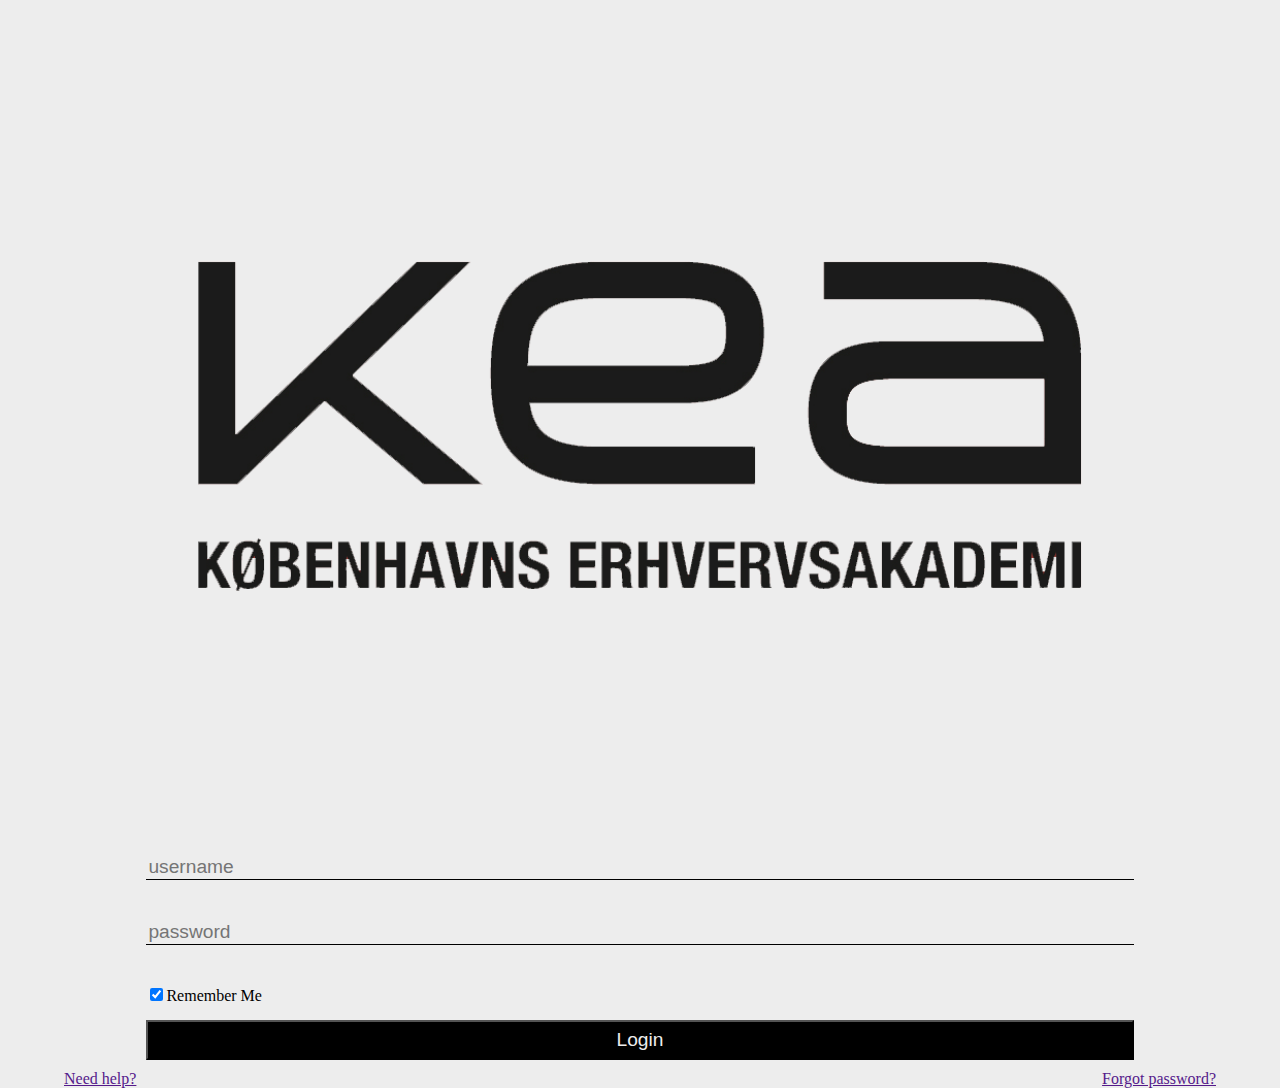
==== index.html @ af397376 "Login page css and html started" ====
<!DOCTYPE html>
<html lang="en">
<head>
    <meta charset="utf-8">
    <meta name="viewport" content="width=device-width, initial-scale=1.0">
    <title>KEA</title>
    <link rel="stylesheet" href="KEA-prototype.css">
</head>

<body>
    <img id="logo" alt="KEA logo" src="assets/KEA-logo.png">
    <form>
        <fieldset id="login">
            <input type="text" placeholder="username" name="username" required class="loginform">
            <input type="password" placeholder="password" name="password" required class="loginform">
            <label>
                <input type="checkbox" checked="checked" name="rememberme">Remember Me
            </label>
        </fieldset>
        <fieldset id="login">
            <button type="submit" class="login">Login</button>
        </fieldset>
    </form>
    <footer>
        <a id="needhelp" href="">Need help?</a>
        <a id="forgot" href="">Forgot password?</a>
    </footer>
    <script src=""></script>
</body>
</html>
---- KEA-prototype.css ----
* {
    background-color: #ededed;
}

form{
    margin: auto;
    width: 80%;
}

#login {
    margin: auto;
    border: none;
}

.loginform {
    display: block;
    box-sizing: border-box;
    border: none;
    border-bottom: 1px solid black;
    margin-bottom: 40px;
    font-size: 1.2rem;
    width: 100%;
}

button[type="submit"]{
    margin: auto;
    background-color: black;
    color: #ededed;
    font-size: 1.2rem;
    width: 100%;
    height: 40px;
}

#logo {
    margin: 20% 15% 20% 15%;
    width: 70%;
}

footer{
    display: block;
    width: 100%;
}

#forgot{
   position: absolute;
    right: 5%;
}

#needhelp{
    position: absolute;
    left: 5%;
}
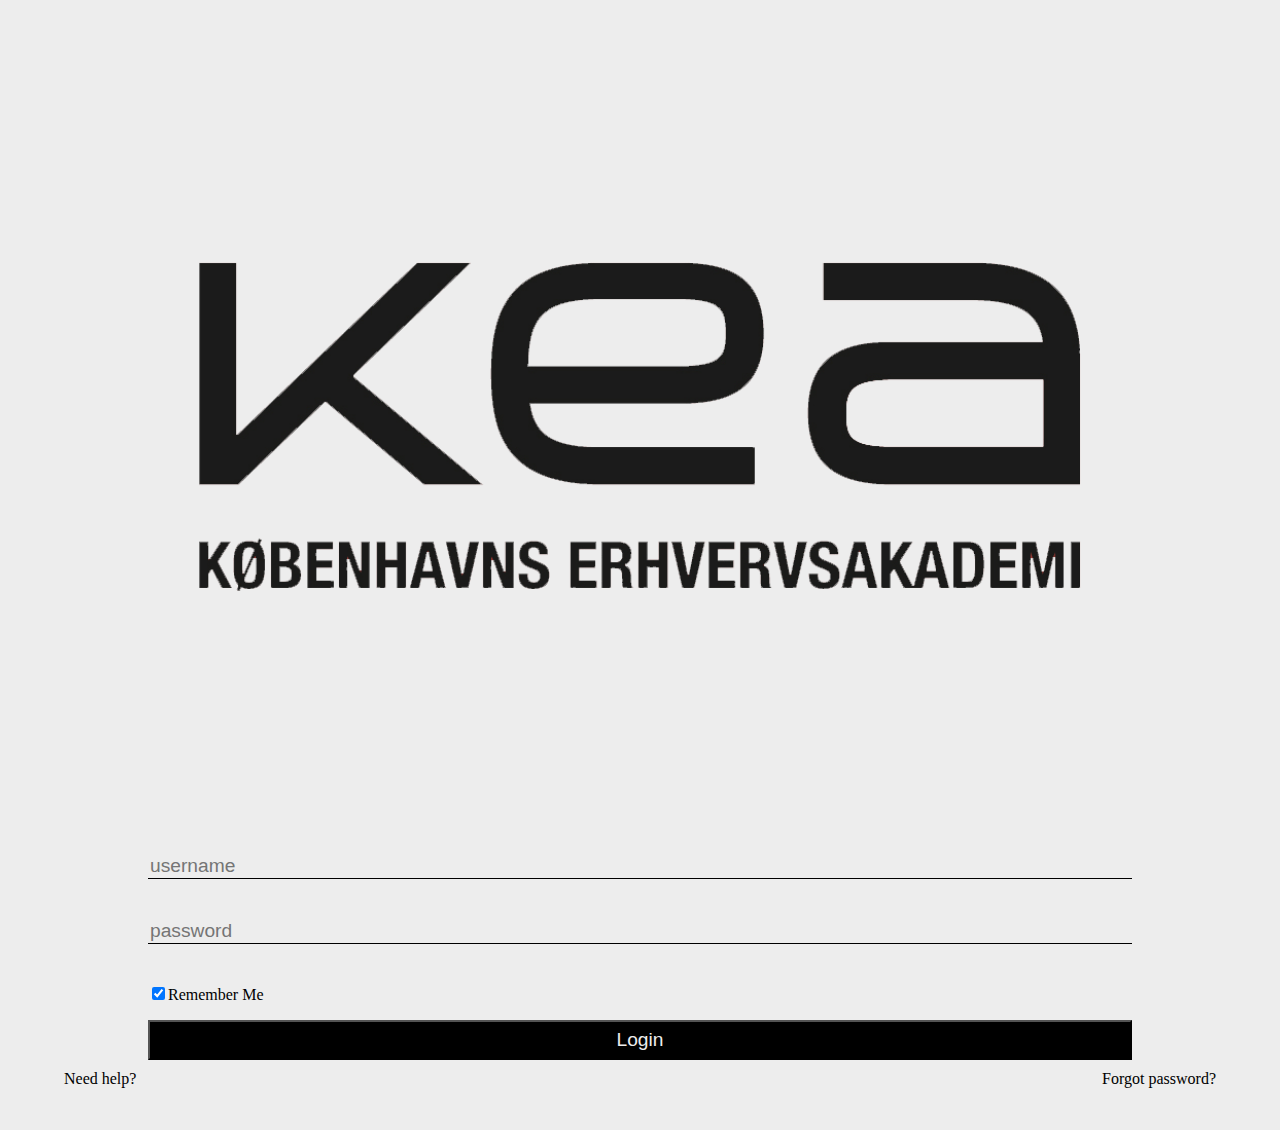
==== commit 8d2ed890: "footer moved to the bottom of the window" ====
--- a/index.html
+++ b/index.html
@@ -1,5 +1,6 @@
 <!DOCTYPE html>
 <html lang="en">
+
 <head>
     <meta charset="utf-8">
     <meta name="viewport" content="width=device-width, initial-scale=1.0">
@@ -8,23 +9,30 @@
 </head>
 
 <body>
-    <img id="logo" alt="KEA logo" src="assets/KEA-logo.png">
-    <form>
-        <fieldset id="login">
-            <input type="text" placeholder="username" name="username" required class="loginform">
-            <input type="password" placeholder="password" name="password" required class="loginform">
-            <label>
-                <input type="checkbox" checked="checked" name="rememberme">Remember Me
-            </label>
-        </fieldset>
-        <fieldset id="login">
-            <button type="submit" class="login">Login</button>
-        </fieldset>
-    </form>
-    <footer>
-        <a id="needhelp" href="">Need help?</a>
-        <a id="forgot" href="">Forgot password?</a>
-    </footer>
+    <div id="logincontainer">
+        <div id="loginbody">
+            <img id="logo" alt="KEA logo" src="assets/KEA-logo.png">
+            <form>
+                <fieldset id="login">
+                    <input type="text" placeholder="username" name="username" required class="loginform">
+                    <input type="password" placeholder="password" name="password" required class="loginform">
+                    <label>
+                        <input type="checkbox" checked="checked" name="rememberme">Remember Me
+                    </label>
+                </fieldset>
+                <fieldset id="login">
+                    <button type="submit" class="login">Login</button>
+                </fieldset>
+            </form>
+        </div>
+        <div id="loginfooter">
+            <footer>
+                <a id="needhelp" href="">Need help?</a>
+                <a id="forgot" href="">Forgot password?</a>
+            </footer>
+        </div>
+    </div>
     <script src=""></script>
 </body>
+
 </html>
--- a/KEA-prototype.css
+++ b/KEA-prototype.css
@@ -1,5 +1,28 @@
 * {
     background-color: #ededed;
+}
+
+body{
+    margin: 0;
+    padding: 0;
+    height: 100%;
+}
+
+#logincontainer{
+    min-height: 100vh;
+    position: relative;
+}
+
+#loginbody{
+    padding: 10px;
+    padding-bottom: 60px;
+}
+
+#loginfooter{
+    position: absolute;
+    bottom: 0;
+    width: 100%;
+    height: 60px;
 }
 
 form{
@@ -50,3 +73,8 @@
     position: absolute;
     left: 5%;
 }
+
+a{
+    text-decoration: none;
+    color: black;
+}
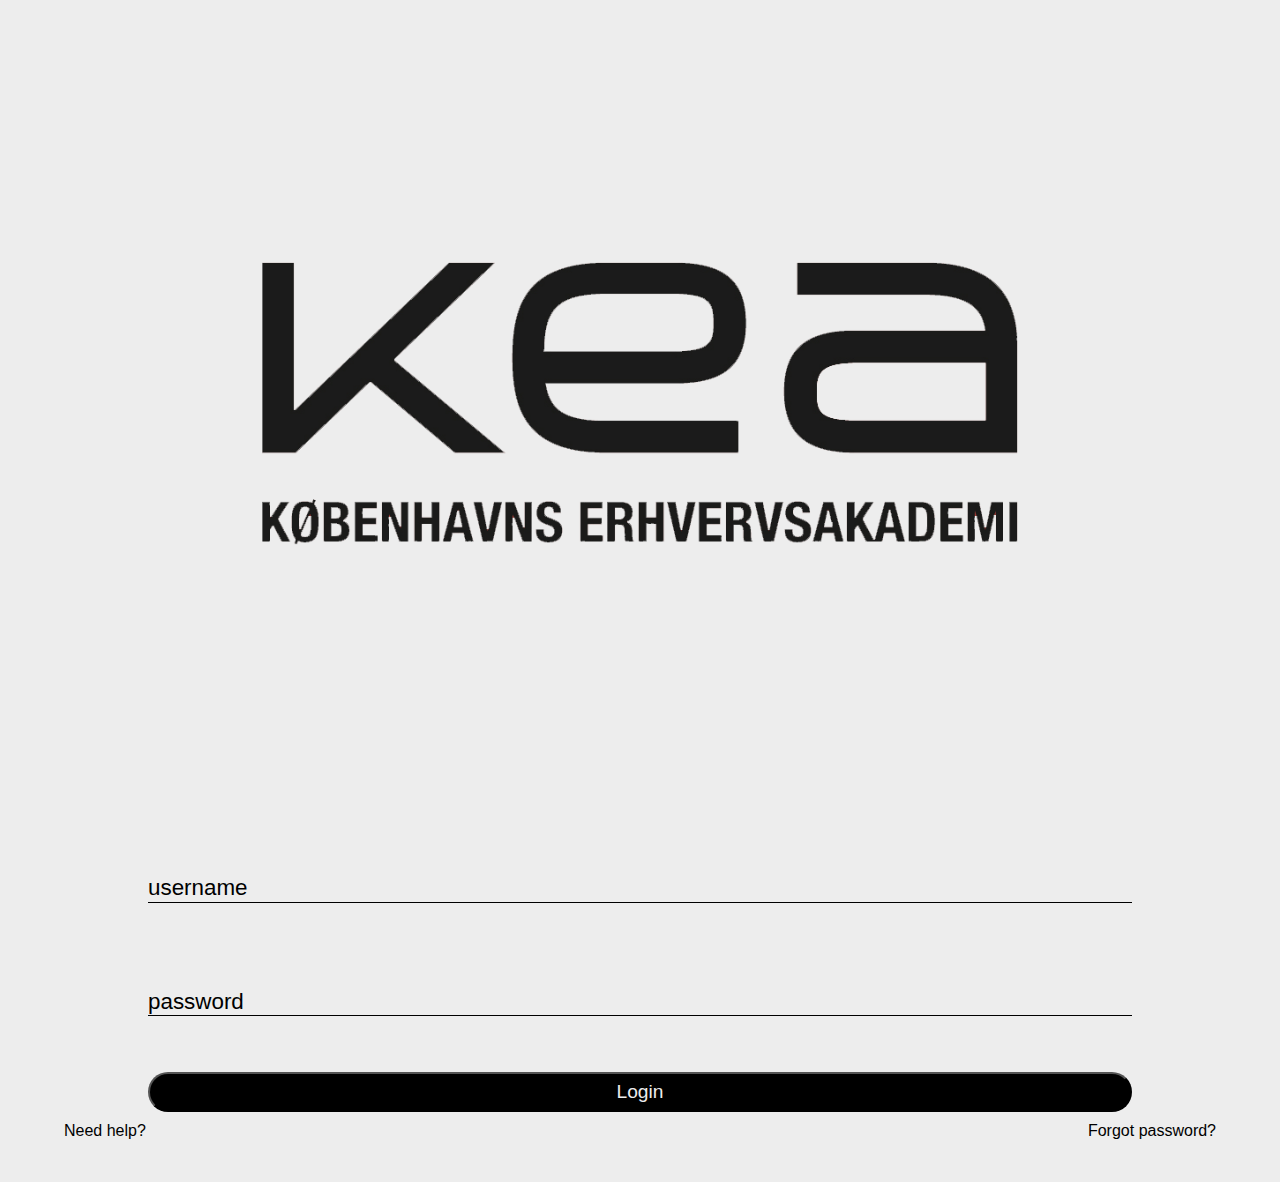
==== commit d9577faf: "Added animation so placeholder pass/username placeholder text moves to become a label when clicked" ====
--- a/index.html
+++ b/index.html
@@ -14,11 +14,10 @@
             <img id="logo" alt="KEA logo" src="assets/KEA-logo.png">
             <form>
                 <fieldset id="login">
-                    <input type="text" placeholder="username" name="username" required class="loginform">
-                    <input type="password" placeholder="password" name="password" required class="loginform">
-                    <label>
-                        <input type="checkbox" checked="checked" name="rememberme">Remember Me
-                    </label>
+                    <p id="usernametxt" class="inputtxt">username</p>
+                    <input id="username" type="text" name="username" required class="loginform">
+                    <p id="passwordtxt" class="inputtxt">password</p>
+                    <input id="password"type="password" name="password" required class="loginform">
                 </fieldset>
                 <fieldset id="login">
                     <button type="submit" class="login">Login</button>
@@ -32,7 +31,7 @@
             </footer>
         </div>
     </div>
-    <script src=""></script>
+    <script src="/KEA-prototype.js"></script>
 </body>
 
 </html>
--- a/KEA-prototype.css
+++ b/KEA-prototype.css
@@ -1,31 +1,32 @@
 * {
     background-color: #ededed;
+    font-family: Helvetica, Arial, sans-serif;
 }
 
-body{
+body {
     margin: 0;
     padding: 0;
     height: 100%;
 }
 
-#logincontainer{
+#logincontainer {
     min-height: 100vh;
     position: relative;
 }
 
-#loginbody{
+#loginbody {
     padding: 10px;
     padding-bottom: 60px;
 }
 
-#loginfooter{
+#loginfooter {
     position: absolute;
     bottom: 0;
     width: 100%;
     height: 60px;
 }
 
-form{
+form {
     margin: auto;
     width: 80%;
 }
@@ -45,36 +46,55 @@
     width: 100%;
 }
 
-button[type="submit"]{
+button[type="submit"] {
     margin: auto;
     background-color: black;
     color: #ededed;
     font-size: 1.2rem;
     width: 100%;
     height: 40px;
+    border-radius: 20px;
 }
 
 #logo {
-    margin: 20% 15% 20% 15%;
-    width: 70%;
+    margin: 20% 20% 20% 20%;
+    width: 60%;
 }
 
-footer{
+footer {
     display: block;
     width: 100%;
 }
 
-#forgot{
-   position: absolute;
+#forgot {
+    position: absolute;
     right: 5%;
 }
 
-#needhelp{
+#needhelp {
     position: absolute;
     left: 5%;
 }
 
-a{
+a {
     text-decoration: none;
     color: black;
 }
+
+.inputtxt{
+    transform: translateY(46px);
+    z-index: -1;
+    pointer-events: none;
+    font-size: 1.4em;
+}
+
+.moveinput{
+    animation: inputtxt 1s forwards;
+}
+
+@keyframes inputtxt {
+    100%{
+        transform: translateY(10px);
+        font-size: 1em;
+    }
+}
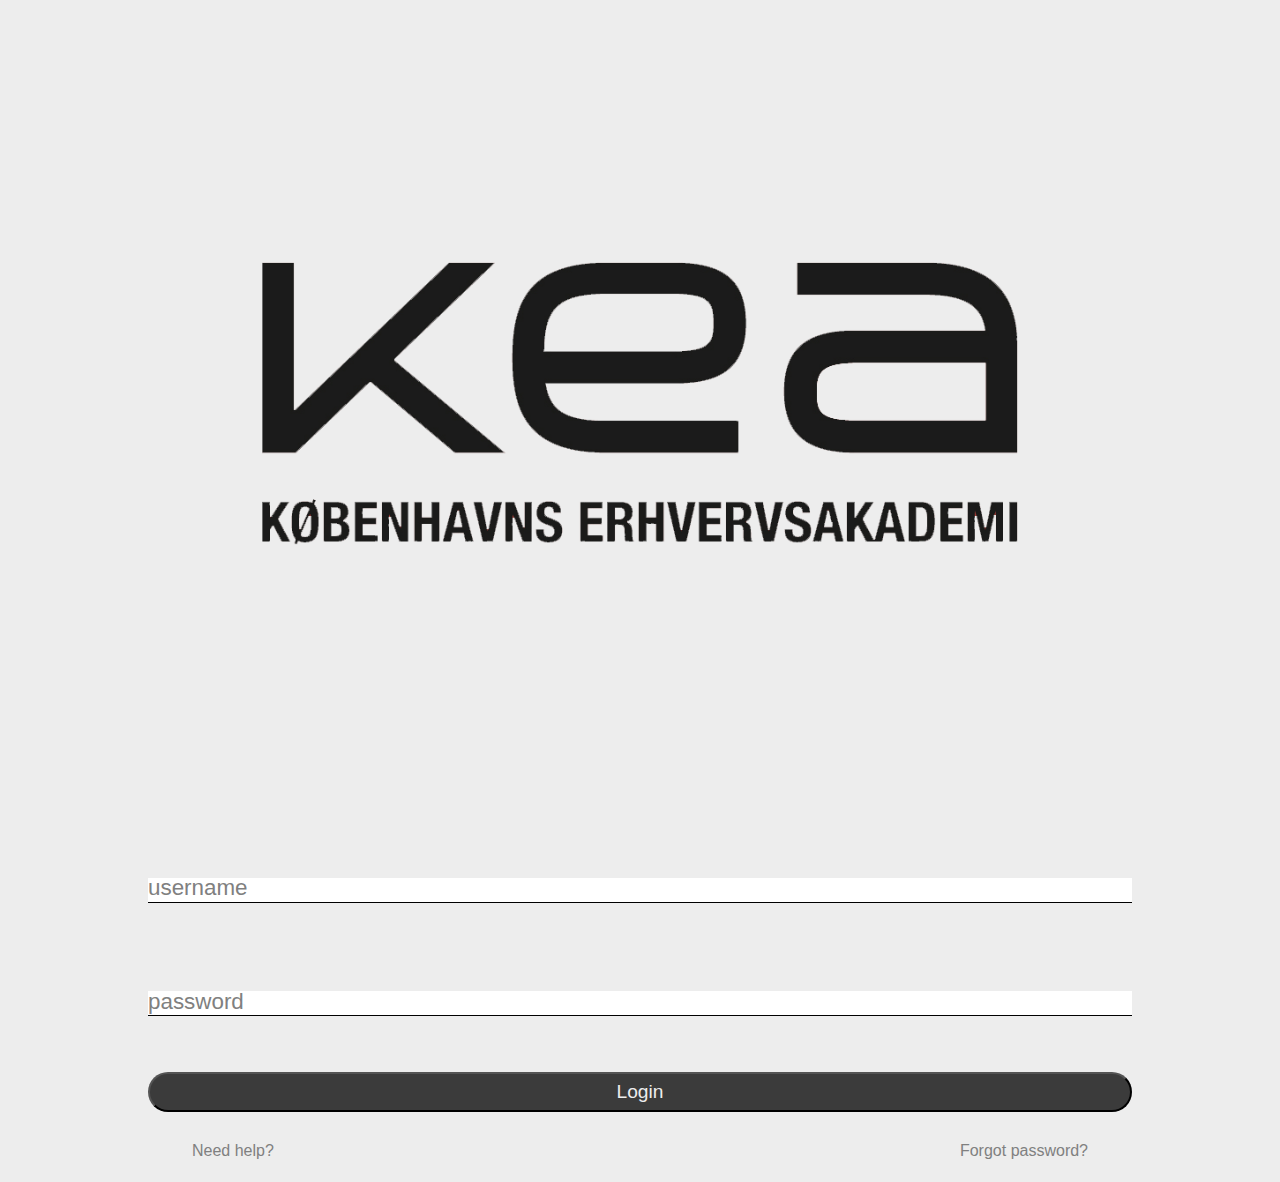
==== commit 25a434c0: "JS file divided in index and main page.. Folders on mainpage sorted nicely" ====
--- a/index.html
+++ b/index.html
@@ -31,7 +31,7 @@
             </footer>
         </div>
     </div>
-    <script src="/KEA-prototype.js"></script>
+    <script src="/index.js"></script>
 </body>
 
 </html>
--- a/KEA-prototype.css
+++ b/KEA-prototype.css
@@ -1,9 +1,9 @@
 * {
+    font-family: Helvetica, Arial, sans-serif;
+}
+
+body {
     background-color: #ededed;
-    font-family: Helvetica, Arial, sans-serif;
-}
-
-body {
     margin: 0;
     padding: 0;
     height: 100%;
@@ -23,7 +23,7 @@
     position: absolute;
     bottom: 0;
     width: 100%;
-    height: 60px;
+    height: 40px;
 }
 
 form {
@@ -48,7 +48,7 @@
 
 button[type="submit"] {
     margin: auto;
-    background-color: black;
+    background-color: #3B3B3B;
     color: #ededed;
     font-size: 1.2rem;
     width: 100%;
@@ -68,12 +68,14 @@
 
 #forgot {
     position: absolute;
-    right: 5%;
+    right: 15%;
+    color: #808080;
 }
 
 #needhelp {
     position: absolute;
-    left: 5%;
+    left: 15%;
+    color: #808080;
 }
 
 a {
@@ -81,20 +83,1079 @@
     color: black;
 }
 
-.inputtxt{
+.inputtxt {
     transform: translateY(46px);
     z-index: -1;
     pointer-events: none;
     font-size: 1.4em;
-}
-
-.moveinput{
+    color: #808080;
+}
+
+.moveinput {
     animation: inputtxt 1s forwards;
+    animation-timing-function: cubic-bezier(.28, -0.45, .05, 1);
 }
 
 @keyframes inputtxt {
-    100%{
+    100% {
         transform: translateY(10px);
         font-size: 1em;
-    }
-}
+        padding-bottom: .2em;
+    }
+}
+
+#menu {
+    padding-top: 80px;
+    width: 80%;
+    margin: auto;
+}
+
+.menubar {
+    margin: auto;
+    background-color: #3B3B3B;
+    color: #ededed;
+    font-size: 1.2rem;
+    width: 100%;
+    height: 60px;
+    border-radius: 25px;
+    margin-bottom: 30px;
+}
+
+.hidestart {
+    display: none;
+}
+
+.hide {
+    animation: hide 1s forwards;
+}
+
+@keyframes {
+    100% {
+        display: none;
+    }
+}
+
+header {
+    height: 100%;
+    width: 100%;
+    position: absolute;
+    top: 0;
+}
+
+#headerwrap {
+    position: sticky;
+    z-index: 100;
+    top: 0;
+    height: 60px;
+    width: 100%;
+    background-color: #3B3B3B
+}
+
+#bell {
+    height: 25px;
+}
+
+#notification {
+    position: absolute;
+    top: 17.5px;
+    left: 20px;
+}
+
+.bgblur {
+    position: absolute;
+    z-index: -1;
+    top: 60px;
+    background-color: black;
+    opacity: .4;
+    height: 100vh;
+    width: 100%;
+}
+
+#menubtn {
+    position: absolute;
+    right: 20px;
+    top: 17.5px;
+}
+
+.menulines {
+    width: 30px;
+    height: 4px;
+    background-color: #C3AFE1;
+    margin-bottom: 6px;
+    border-radius: 3px;
+}
+
+#menuhl {
+    position: absolute;
+    top: 17.5px;
+    width: 100%;
+    text-align: center;
+}
+
+#menup {
+    font-size: 1.5em;
+    color: #C3AFE1;
+    margin: 0;
+}
+
+/*Open menu*/
+
+.top {
+    animation: top 1s forwards;
+}
+
+@keyframes top {
+    100% {
+        transform: translateY(10px) rotate(45deg);
+    }
+}
+
+.bottom {
+    animation: bottom 1s forwards;
+}
+
+@keyframes bottom {
+    100% {
+        transform: translateY(-10px) rotate(-45deg);
+    }
+}
+
+.middle {
+    animation: middle 1s forwards;
+}
+
+@keyframes middle {
+    100% {
+        opacity: 0;
+    }
+}
+
+/*Reset menu*/
+
+.topback {
+    animation: topback 1s forwards;
+}
+
+@keyframes topback {
+    0% {
+        transform: translateY(10px) rotate(45deg);
+    }
+
+    100% {
+        transform: translateY(0px) rotate(0deg);
+    }
+}
+
+.bottomback {
+    animation: bottomback 1s forwards;
+}
+
+@keyframes bottomback {
+    0% {
+        transform: translateY(-10px) rotate(-45deg);
+    }
+
+    100% {
+        transform: translateY(0px) rotate(0deg);
+    }
+}
+
+.middleback {
+    animation: middleback 1s forwards;
+}
+
+@keyframes middleback {
+    0% {
+        opacity: 0;
+    }
+
+    100% {
+        opacity: 1;
+    }
+}
+
+/*Open up menu*/
+
+.movebtn1 {
+    animation: movebtn1 1s forwards;
+}
+
+.movebtn2 {
+    animation: movebtn2 1s forwards;
+}
+
+.movebtn3 {
+    animation: movebtn3 1s forwards;
+}
+
+.movebtn4 {
+    animation: movebtn4 1s forwards;
+}
+
+.movebtn5 {
+    animation: movebtn5 1s forwards;
+}
+
+.movebtn6 {
+    animation: movebtn6 1s forwards;
+}
+
+.movebtn7 {
+    animation: movebtn7 1s forwards;
+}
+
+@keyframes movebtn1 {
+    0% {
+        opacity: 0;
+    }
+
+    100% {
+        opacity: 1;
+    }
+}
+
+@keyframes movebtn2 {
+    0% {
+        transform: translateY(-90px);
+        opacity: 0;
+    }
+
+    100% {
+        transform: translateY(0px);
+        opacity: 1;
+    }
+}
+
+@keyframes movebtn3 {
+    0% {
+        transform: translateY(-180px);
+        opacity: 0;
+    }
+
+    100% {
+        transform: translateY(0px);
+        opacity: 1;
+    }
+}
+
+@keyframes movebtn4 {
+    0% {
+        transform: translateY(-270px);
+        opacity: 0;
+    }
+
+    100% {
+        transform: translateY(0px);
+        opacity: 1;
+    }
+}
+
+@keyframes movebtn5 {
+    0% {
+        transform: translateY(-360px);
+        opacity: 0;
+    }
+
+    100% {
+        transform: translateY(0px);
+        opacity: 1;
+    }
+}
+
+@keyframes movebtn6 {
+    0% {
+        transform: translateY(-450px);
+        opacity: 0;
+    }
+
+    100% {
+        transform: translateY(0px);
+        opacity: 1;
+    }
+}
+
+@keyframes movebtn7 {
+    0% {
+        transform: translateY(-540px);
+        opacity: 0;
+    }
+
+    100% {
+        transform: translateY(0px);
+        opacity: 1;
+    }
+}
+
+
+/*Close menu*/
+
+.closebtn1 {
+    animation: closebtn1 1s forwards;
+}
+
+.closebtn2 {
+    animation: closebtn2 1s forwards;
+}
+
+.closebtn3 {
+    animation: closebtn3 1s forwards;
+}
+
+.closebtn4 {
+    animation: closebtn4 1s forwards;
+}
+
+.closebtn5 {
+    animation: closebtn5 1s forwards;
+}
+
+.closebtn6 {
+    animation: closebtn6 1s forwards;
+}
+
+.closebtn7 {
+    animation: closebtn7 1s forwards;
+}
+
+@keyframes closebtn1 {
+    0% {
+        opacity: 1;
+    }
+
+    100% {
+        opacity: 0;
+    }
+}
+
+@keyframes closebtn2 {
+    0% {
+        transform: translateY(0px);
+        opacity: 1;
+    }
+
+    100% {
+        transform: translateY(-90px);
+        opacity: 0;
+    }
+}
+
+@keyframes closebtn3 {
+    0% {
+        transform: translateY(0px);
+        opacity: 1;
+    }
+
+    100% {
+        transform: translateY(-180px);
+        opacity: 0;
+    }
+}
+
+@keyframes closebtn4 {
+    0% {
+        transform: translateY(0px);
+        opacity: 1;
+    }
+
+    100% {
+        transform: translateY(-270px);
+        opacity: 0;
+    }
+}
+
+@keyframes closebtn5 {
+    0% {
+        transform: translateY(0px);
+        opacity: 1;
+    }
+
+    100% {
+        transform: translateY(-360px);
+        opacity: 0;
+    }
+}
+
+@keyframes closebtn6 {
+    0% {
+        transform: translateY(0px);
+        opacity: 1;
+    }
+
+    100% {
+        transform: translateY(-450px);
+        opacity: 0;
+    }
+}
+
+@keyframes closebtn7 {
+    0% {
+        transform: translateY(0px);
+        opacity: 1;
+    }
+
+    100% {
+        transform: translateY(-540px);
+        opacity: 0;
+    }
+}
+
+#docwrapper {
+    width: 100%;
+    height: 50%;
+    padding-top: 100px;
+    display: flex;
+    justify-content: space-around;
+    padding-bottom: 70px;
+
+}
+
+.docdive {
+    width: 20vw;
+    height: 25vw;
+    margin: 50px;
+
+}
+
+.docicons {
+    width: 100%;
+
+}
+
+#folderheader {
+    width: 100%;
+    height: 60px;
+    background-color: #3B3B3B;
+    color: #ededed;
+    font-size: 1.5rem;
+    text-align: center;
+    margin: 0;
+}
+
+.folderhd {
+    padding: 1rem;
+    font-weight: bolder;
+    border: 0px;
+    margin: 0;
+}
+
+.folderh {
+    padding-top: 1rem;
+    border: 0px;
+    margin: auto;
+    width: 100%;
+}
+
+.folderp {
+    padding: 1rem;
+    border: 0px;
+    margin: auto;
+    width: 100%;
+}
+
+#tmhead {
+    margin: 0;
+    width: 100%;
+    height: 60px;
+    background-color: #9ACBD8;
+    color: #3B3B3B;
+    font-size: 1.5rem;
+    text-align: center;
+    font-weight: 600;
+}
+
+.tmfolder {
+    position: relative;
+    z-index: -2;
+    margin: 0;
+    width: 100%;
+    height: 60px;
+    background-color: #BBD4DB;
+    color: #3B3B3B;
+    font-size: 1.3rem;
+    border: .1px solid #ededed;
+}
+
+#exhead {
+    margin: 0;
+    width: 100%;
+    height: 60px;
+    background-color: #D89A9A;
+    color: #3B3B3B;
+    font-size: 1.5rem;
+    text-align: center;
+    font-weight: 600;
+}
+
+.exercisefolder {
+    position: relative;
+    z-index: -2;
+    margin: 0;
+    width: 100%;
+    height: 60px;
+    background-color: #E5B7B7;
+    color: #3B3B3B;
+    font-size: 1.3rem;
+    border: .1px solid #ededed;
+}
+
+#tm,
+#ex {
+    height: 60px;
+    overflow: hidden;
+}
+
+
+.arrow {
+    position: relative;
+    top: -35px;
+    left: 40%;
+    margin-top: 10px;
+    margin-right: 20px;
+    height: 20px;
+    z-index: 1;
+}
+
+.arrowspin {
+    animation: arrowspin .5s forwards;
+}
+
+@keyframes arrowspin {
+    0% {
+        transform: rotate(0deg)
+    }
+
+    100% {
+        transform: rotate(90deg) translatex(5px)
+    }
+}
+
+.reversespin {
+    animation: reversespin .5s forwards;
+}
+
+@keyframes reversespin {
+    0% {
+        transform: rotate(90deg) translatex(5px)
+    }
+
+    100% {
+        transform: rotate(0deg)
+    }
+}
+
+
+/*Open up tmfolders*/
+
+.opentm {
+    animation: opentm 1s forwards;
+}
+
+.opentm1 {
+    animation: opentm1 1s forwards;
+}
+
+.opentm2 {
+    animation: opentm2 1s forwards;
+}
+
+.opentm3 {
+    animation: opentm3 1s forwards;
+}
+
+.opentm4 {
+    animation: opentm4 1s forwards;
+}
+
+.opentm5 {
+    animation: opentm5 1s forwards;
+}
+
+.opentm6 {
+    animation: opentm6 1s forwards;
+}
+
+.opentm7 {
+    animation: opentm7 1s forwards;
+}
+
+@keyframes opentm {
+    0% {
+        height: 60px;
+    }
+
+    100% {
+        height: 480px;
+    }
+}
+
+@keyframes opentm1 {
+    0% {
+        opacity: 0;
+    }
+
+    100% {
+        opacity: 1;
+    }
+}
+
+@keyframes opentm2 {
+    0% {
+        transform: translateY(-60px);
+        opacity: 0;
+    }
+
+    100% {
+        transform: translateY(0px);
+        opacity: 1;
+    }
+}
+
+@keyframes opentm3 {
+    0% {
+        transform: translateY(-120px);
+        opacity: 0;
+    }
+
+    100% {
+        transform: translateY(0px);
+        opacity: 1;
+    }
+}
+
+@keyframes opentm4 {
+    0% {
+        transform: translateY(-180px);
+        opacity: 0;
+    }
+
+    100% {
+        transform: translateY(0px);
+        opacity: 1;
+    }
+}
+
+@keyframes opentm5 {
+    0% {
+        transform: translateY(-240px);
+        opacity: 0;
+    }
+
+    100% {
+        transform: translateY(0px);
+        opacity: 1;
+    }
+}
+
+@keyframes opentm6 {
+    0% {
+        transform: translateY(-300px);
+        opacity: 0;
+    }
+
+    100% {
+        transform: translateY(0px);
+        opacity: 1;
+    }
+}
+
+@keyframes opentm7 {
+    0% {
+        transform: translateY(-360px);
+        opacity: 0;
+    }
+
+    100% {
+        transform: translateY(0px);
+        opacity: 1;
+    }
+}
+
+
+/*Close tmfolders*/
+
+.closetm {
+    animation: closetm 1s forwards;
+}
+
+.closetm1 {
+    animation: closetm1 1s forwards;
+}
+
+.closetm2 {
+    animation: closetm2 1s forwards;
+}
+
+.closetm3 {
+    animation: closetm3 1s forwards;
+}
+
+.closetm4 {
+    animation: closetm4 1s forwards;
+}
+
+.closetm5 {
+    animation: closetm5 1s forwards;
+}
+
+.closetm6 {
+    animation: closetm6 1s forwards;
+}
+
+.closetm7 {
+    animation: closetm7 1s forwards;
+}
+
+@keyframes closetm {
+    0% {
+        height: 480px;
+    }
+
+    100% {
+        height: 60px;
+    }
+}
+
+@keyframes closetm1 {
+    0% {
+        opacity: 1;
+    }
+
+    100% {
+        opacity: 0;
+    }
+}
+
+@keyframes closetm2 {
+    0% {
+        transform: translateY(0px);
+        opacity: 1;
+    }
+
+    100% {
+        transform: translateY(-60px);
+        opacity: 0;
+    }
+}
+
+@keyframes closetm3 {
+    0% {
+        transform: translateY(0px);
+        opacity: 1;
+    }
+
+    100% {
+        transform: translateY(-120px);
+        opacity: 0;
+    }
+}
+
+@keyframes closetm4 {
+    0% {
+        transform: translateY(0px);
+        opacity: 1;
+    }
+
+    100% {
+        transform: translateY(-180px);
+        opacity: 0;
+    }
+}
+
+@keyframes closetm5 {
+    0% {
+        transform: translateY(0px);
+        opacity: 1;
+    }
+
+    100% {
+        transform: translateY(-240px);
+        opacity: 0;
+    }
+}
+
+@keyframes closetm6 {
+    0% {
+        transform: translateY(0px);
+        opacity: 1;
+    }
+
+    100% {
+        transform: translateY(-300px);
+        opacity: 0;
+    }
+}
+
+@keyframes closetm7 {
+    0% {
+        transform: translateY(0px);
+        opacity: 1;
+    }
+
+    100% {
+        transform: translateY(-360px);
+        opacity: 0;
+    }
+}
+
+/*Open ex-folder*/
+
+.openex {
+    animation: openex 1s forwards;
+}
+
+.openex1 {
+    animation: openex1 1s forwards;
+}
+
+@keyframes openex {
+    0% {
+        height: 60px;
+    }
+
+    100% {
+        height: 120px;
+    }
+}
+
+@keyframes openex1 {
+    0% {
+        opacity: 0;
+    }
+
+    100% {
+        opacity: 1;
+    }
+}
+
+
+/*Close ex-folder*/
+
+.closeex {
+    animation: closeex 1s forwards;
+}
+
+.closeex1 {
+    animation: closeex1 1s forwards;
+}
+
+@keyframes closeex {
+    0% {
+        height: 120px;
+    }
+
+    100% {
+        height: 60px;
+    }
+}
+
+@keyframes closeex1 {
+    0% {
+        opacity: 1;
+    }
+
+    100% {
+        opacity: 0;
+    }
+}
+
+#cal {
+    position: absolute;
+    display: flex;
+    justify-content: space-around;
+    top: 60px;
+    width: 100%;
+    height: 60px;
+    color: black;
+    text-align: center;
+}
+
+
+.weekdays {
+    width: 40px;
+    font-size: 1.5rem;
+    font-weight: bold;
+}
+
+#calicon {
+    height: 40px;
+    margin-top: 14px;
+}
+
+#home {
+    width: 100%;
+    height: 100%;
+    margin-top: 60px;
+}
+
+#caldots {
+    position: absolute;
+    top: 17px;
+    z-index: -1;
+    display: flex;
+    justify-content: space-around;
+    width: 100%;
+}
+
+.caldot {
+    height: 40px;
+    width: 40px;
+    background-color: #B7D1B4;
+    border-radius: 50%;
+}
+
+.hidedot {
+    opacity: 0;
+}
+
+.sched {
+    background-color: #B7D1B4;
+    width: 100%;
+    height: 100%;
+    border-radius: 40px;
+    overflow: scroll;
+}
+
+.calendar {
+    background-color: #BEB4D1;
+    width: 100%;
+    height: 100%;
+    border-radius: 40px;
+    overflow: scroll;
+}
+
+#opensched {
+    position: absolute;
+    top: 110px;
+    z-index: 10;
+    width: 100vw;
+    height: 60vh;
+    overflow: hidden;
+}
+
+.time {
+    font-weight: bold;
+    margin-left: 5%;
+    margin-right: 5%;
+}
+
+#icondot {
+    background-color: #BEB4D1;
+}
+
+.schedp {
+    margin-left: 5%;
+    margin-top: 50px;
+    width: 90%;
+    border-bottom: .5px solid #3B3B3B;
+    padding-bottom: 5px;
+}
+
+.schedh {
+    text-align: center;
+    font-weight: bold;
+    font-size: 1.3rem;
+}
+
+.opensched {
+    animation: opensched 1s forwards
+}
+
+@keyframes opensched {
+    0% {
+        height: 0%;
+    }
+
+    /*
+    30% {
+        height: 0%;
+    }
+*/
+    100% {
+        height: 100%;
+    }
+}
+
+.opendot {
+    animation: opendot 1s forwards;
+}
+
+@keyframes opendot {
+    0% {
+        border-radius: 50%;
+    }
+
+    100% {
+        border-bottom-left-radius: 0px;
+        border-bottom-right-radius: 0px;
+    }
+}
+
+.closesched {
+    animation: closesched 1s forwards
+}
+
+@keyframes closesched {
+    0% {
+        height: 100%;
+    }
+
+    /*
+    30% {
+        height: 0%;
+    }
+*/
+    100% {
+        height: 0%;
+    }
+}
+
+.closedot {
+    animation: closedot 1s forwards;
+}
+
+@keyframes closedot {
+    0% {
+        border-bottom-left-radius: 0px;
+        border-bottom-right-radius: 0px;
+    }
+
+    66% {
+        border-bottom-left-radius: 0px;
+        border-bottom-right-radius: 0px;
+    }
+
+    100% {
+
+        border-radius: 50%;
+    }
+}
+
+.hidesched {
+    display: none;
+
+}
+
+#caldays {
+    display: flex;
+    justify-content: space-around;
+    font-weight: bold;
+    width: 80%;
+    margin: auto;
+    margin-top: 20px;
+    font-size: 1.2rem;
+}
+
+#dates {
+    display: flex;
+    justify-content: space-around;
+    width: 80%;
+    margin: auto;
+    flex-wrap: wrap;
+    text-align: center;
+    font-size: 1.1rem
+}
+
+.date {
+    width: 14%;
+    padding-top: 15px;
+}
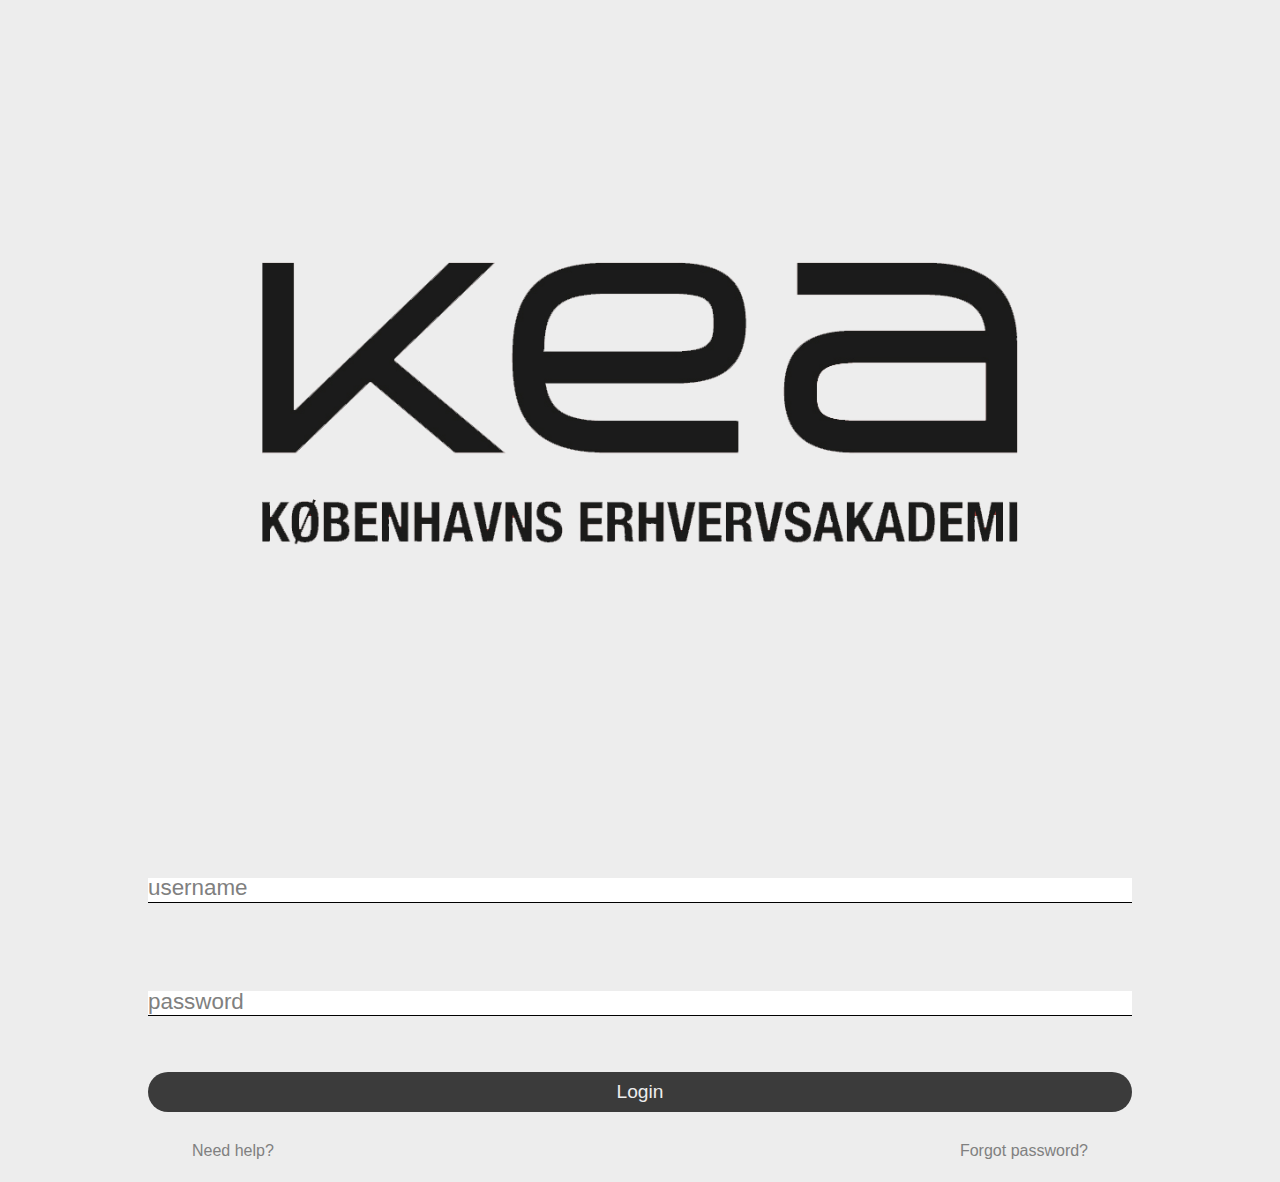
==== commit 5759e309: "Fine tuning of horizontal scrolling of one div - problem was that <header> filled on top so the scro" ====
--- a/index.html
+++ b/index.html
@@ -13,14 +13,14 @@
         <div id="loginbody">
             <img id="logo" alt="KEA logo" src="assets/KEA-logo.png">
             <form>
-                <fieldset id="login">
+                <fieldset class="login">
                     <p id="usernametxt" class="inputtxt">username</p>
                     <input id="username" type="text" name="username" required class="loginform">
                     <p id="passwordtxt" class="inputtxt">password</p>
                     <input id="password"type="password" name="password" required class="loginform">
                 </fieldset>
-                <fieldset id="login">
-                    <button type="submit" class="login">Login</button>
+                <fieldset class="login">
+                   <button onclick="window.location.href='main-page.html'" type="submit" class="login"> Login</button>
                 </fieldset>
             </form>
         </div>
@@ -31,7 +31,7 @@
             </footer>
         </div>
     </div>
-    <script src="/index.js"></script>
+    <script src="index.js"></script>
 </body>
 
 </html>
--- a/KEA-prototype.css
+++ b/KEA-prototype.css
@@ -1,12 +1,13 @@
 * {
     font-family: Helvetica, Arial, sans-serif;
 }
-
+html,
 body {
     background-color: #ededed;
     margin: 0;
     padding: 0;
     height: 100%;
+    width: 100%;
 }
 
 #logincontainer {
@@ -31,7 +32,7 @@
     width: 80%;
 }
 
-#login {
+.login {
     margin: auto;
     border: none;
 }
@@ -139,7 +140,8 @@
     height: 100%;
     width: 100%;
     position: absolute;
-    top: 0;
+    top:0;
+    pointer-events: none;
 }
 
 #headerwrap {
@@ -169,12 +171,14 @@
     opacity: .4;
     height: 100vh;
     width: 100%;
+    pointer-events: all;
 }
 
 #menubtn {
     position: absolute;
     right: 20px;
     top: 17.5px;
+    pointer-events: all;
 }
 
 .menulines {
@@ -499,28 +503,44 @@
     }
 }
 
-#docwrapper {
-    width: 100%;
-    height: 50%;
-    padding-top: 100px;
+#recent {
+margin: 0;
+    width: 100%;
+  display: flex;
+  justify-content: center;
+  align-items: center;
+}
+
+.docwrapper {
     display: flex;
-    justify-content: space-around;
-    padding-bottom: 70px;
-
-}
-
-.docdive {
-    width: 20vw;
-    height: 25vw;
-    margin: 50px;
-
+  min-width: 100%;
+  min-height: 200px;
+  overflow-x: auto;
+}
+.docwrapper::-webkit-scrollbar {
+  display: none;
+}
+
+.docdiv {
+  min-width: 200px;
+  margin: 15px;
 }
 
 .docicons {
-    width: 100%;
-
-}
-
+   width: 150px;
+    height: 200px;
+}
+
+#h1wrap {
+    margin: 0;
+}
+
+#recenth1 {
+    margin-top: 140px;
+    font-size: 1.5rem;
+    color: #3B3B3B;
+   text-align: center;
+}
 #folderheader {
     width: 100%;
     height: 60px;
@@ -565,7 +585,7 @@
 
 .tmfolder {
     position: relative;
-    z-index: -2;
+    z-index: 98;
     margin: 0;
     width: 100%;
     height: 60px;
@@ -588,7 +608,7 @@
 
 .exercisefolder {
     position: relative;
-    z-index: -2;
+    z-index: 98;
     margin: 0;
     width: 100%;
     height: 60px;
@@ -990,7 +1010,7 @@
 #caldots {
     position: absolute;
     top: 17px;
-    z-index: -1;
+    z-index: -2;
     display: flex;
     justify-content: space-around;
     width: 100%;
@@ -1026,7 +1046,7 @@
 #opensched {
     position: absolute;
     top: 110px;
-    z-index: 10;
+    z-index: 100;
     width: 100vw;
     height: 60vh;
     overflow: hidden;
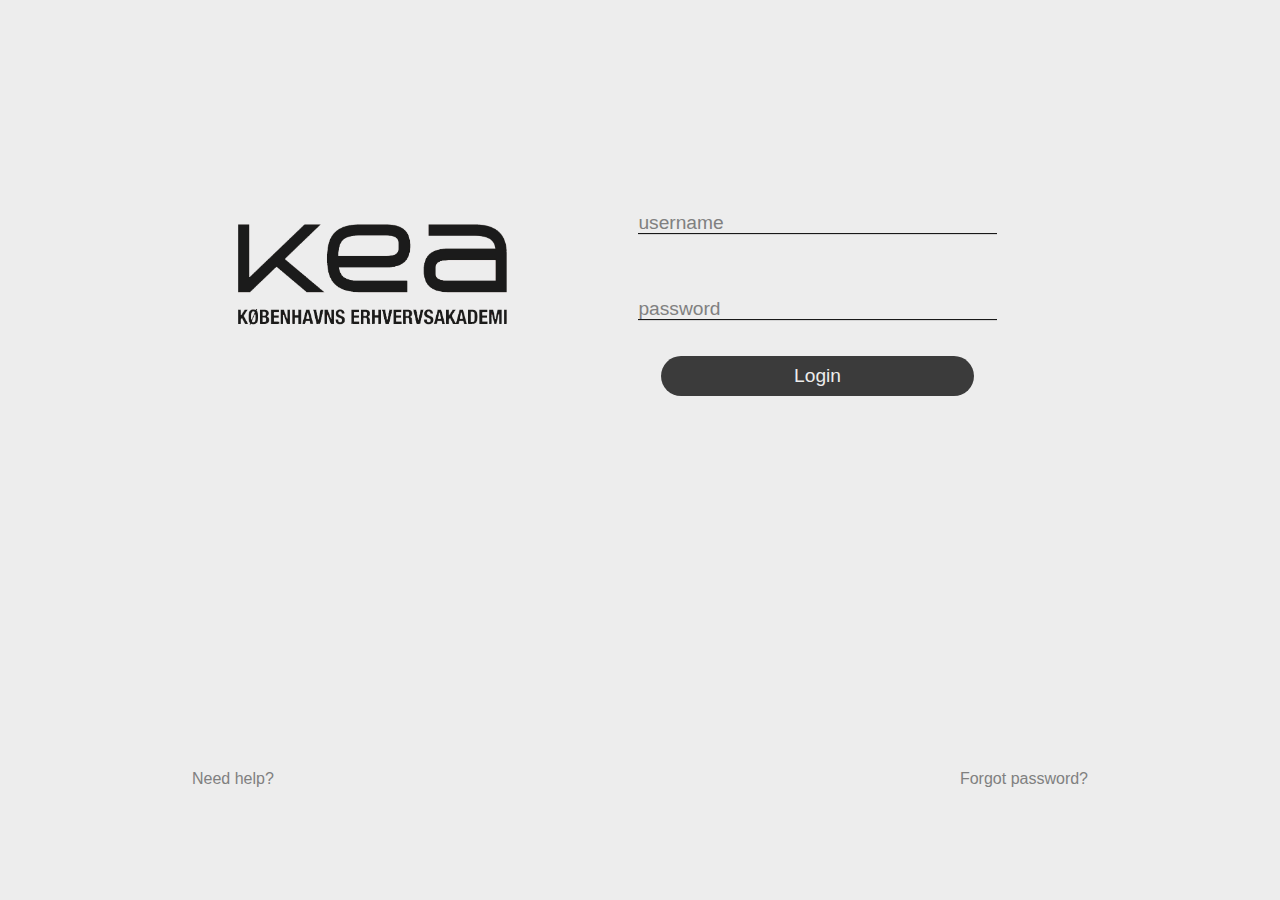
==== commit d3d8796d: "@media added for responsivness" ====
--- a/index.html
+++ b/index.html
@@ -13,13 +13,13 @@
         <div id="loginbody">
             <img id="logo" alt="KEA logo" src="assets/KEA-logo.png">
             <form>
-                <fieldset class="login">
+                <fieldset class="login userpass">
                     <p id="usernametxt" class="inputtxt">username</p>
                     <input id="username" type="text" name="username" required class="loginform">
                     <p id="passwordtxt" class="inputtxt">password</p>
-                    <input id="password"type="password" name="password" required class="loginform">
+                    <input id="password" type="password" name="password" required class="loginform">
                 </fieldset>
-                <fieldset class="login">
+                <fieldset class="login submit">
                    <button onclick="window.location.href='main-page.html'" type="submit" class="login"> Login</button>
                 </fieldset>
             </form>
--- a/KEA-prototype.css
+++ b/KEA-prototype.css
@@ -1,6 +1,7 @@
 * {
     font-family: Helvetica, Arial, sans-serif;
 }
+
 html,
 body {
     background-color: #ededed;
@@ -10,1172 +11,2269 @@
     width: 100%;
 }
 
-#logincontainer {
-    min-height: 100vh;
-    position: relative;
+ #menu {
+        padding-top: 80px;
+        width: 80%;
+        margin: auto;
+    }
+
+    .menubar {
+        margin: auto;
+        background-color: #3B3B3B;
+        color: #ededed;
+        font-size: 19.2px;
+        font-size: 1.2rem;
+        width: 100%;
+        height: 60px;
+        border-radius: 25px;
+        margin-bottom: 30px;
+    }
+
+    .hidestart {
+        display: none;
+    }
+
+    .hide {
+        -webkit-animation: hide 1s forwards;
+        animation: hide 1s forwards;
+    }
+
+    header {
+        height: 100%;
+        width: 100%;
+        position: absolute;
+        top: 0;
+        pointer-events: none;
+    }
+
+    #headerwrap {
+        position: -webkit-sticky;
+        position: sticky;
+        z-index: 100;
+        top: 0;
+        height: 60px;
+        width: 100%;
+        background-color: #3B3B3B
+    }
+
+    #bell {
+        height: 25px;
+    }
+
+
+
+    .bgblur {
+        position: absolute;
+        z-index: -1;
+        top: 60px;
+        background-color: black;
+        opacity: .4;
+        -ms-filter: "progid:DXImageTransform.Microsoft.Alpha(Opacity=40)";
+        height: 100vh;
+        width: 100%;
+        pointer-events: all;
+    }
+
+    .menulines {
+        width: 30px;
+        height: 4px;
+        background-color: #C3AFE1;
+        margin-bottom: 6px;
+        border-radius: 3px;
+    }
+
+    #menuhl {
+        position: absolute;
+        top: 17.5px;
+        width: 100%;
+        text-align: center;
+    }
+
+    #menup {
+        font-size: 1.5em;
+        color: #C3AFE1;
+        margin: 0;
+    }
+
+    /*Open menu*/
+
+    .top {
+        -webkit-animation: top 1s forwards;
+        animation: top 1s forwards;
+    }
+
+    @-webkit-keyframes top {
+        100% {
+            -webkit-transform: translateY(10px) rotate(45deg);
+            transform: translateY(10px) rotate(45deg);
+        }
+    }
+
+    @keyframes top {
+        100% {
+            -webkit-transform: translateY(10px) rotate(45deg);
+            transform: translateY(10px) rotate(45deg);
+        }
+    }
+
+    .bottom {
+        -webkit-animation: bottom 1s forwards;
+        animation: bottom 1s forwards;
+    }
+
+    @-webkit-keyframes bottom {
+        100% {
+            -webkit-transform: translateY(-10px) rotate(-45deg);
+            transform: translateY(-10px) rotate(-45deg);
+        }
+    }
+
+    @keyframes bottom {
+        100% {
+            -webkit-transform: translateY(-10px) rotate(-45deg);
+            transform: translateY(-10px) rotate(-45deg);
+        }
+    }
+
+    .middle {
+        -webkit-animation: middle 1s forwards;
+        animation: middle 1s forwards;
+    }
+
+    @-webkit-keyframes middle {
+        100% {
+            opacity: 0;
+            -ms-filter: "progid:DXImageTransform.Microsoft.Alpha(Opacity=0)";
+        }
+    }
+
+    @keyframes middle {
+        100% {
+            opacity: 0;
+            -ms-filter: "progid:DXImageTransform.Microsoft.Alpha(Opacity=0)";
+        }
+    }
+
+    /*Reset menu*/
+
+    .topback {
+        -webkit-animation: topback 1s forwards;
+        animation: topback 1s forwards;
+    }
+
+    @-webkit-keyframes topback {
+        0% {
+            -webkit-transform: translateY(10px) rotate(45deg);
+            transform: translateY(10px) rotate(45deg);
+        }
+
+        100% {
+            -webkit-transform: translateY(0px) rotate(0deg);
+            transform: translateY(0px) rotate(0deg);
+        }
+    }
+
+    @keyframes topback {
+        0% {
+            -webkit-transform: translateY(10px) rotate(45deg);
+            transform: translateY(10px) rotate(45deg);
+        }
+
+        100% {
+            -webkit-transform: translateY(0px) rotate(0deg);
+            transform: translateY(0px) rotate(0deg);
+        }
+    }
+
+    .bottomback {
+        -webkit-animation: bottomback 1s forwards;
+        animation: bottomback 1s forwards;
+    }
+
+    @-webkit-keyframes bottomback {
+        0% {
+            -webkit-transform: translateY(-10px) rotate(-45deg);
+            transform: translateY(-10px) rotate(-45deg);
+        }
+
+        100% {
+            -webkit-transform: translateY(0px) rotate(0deg);
+            transform: translateY(0px) rotate(0deg);
+        }
+    }
+
+    @keyframes bottomback {
+        0% {
+            -webkit-transform: translateY(-10px) rotate(-45deg);
+            transform: translateY(-10px) rotate(-45deg);
+        }
+
+        100% {
+            -webkit-transform: translateY(0px) rotate(0deg);
+            transform: translateY(0px) rotate(0deg);
+        }
+    }
+
+    .middleback {
+        -webkit-animation: middleback 1s forwards;
+        animation: middleback 1s forwards;
+    }
+
+    @-webkit-keyframes middleback {
+        0% {
+            opacity: 0;
+            -ms-filter: "progid:DXImageTransform.Microsoft.Alpha(Opacity=0)";
+        }
+
+        100% {
+            opacity: 1;
+            -ms-filter: "progid:DXImageTransform.Microsoft.Alpha(Opacity=100)";
+        }
+    }
+
+    @keyframes middleback {
+        0% {
+            opacity: 0;
+            -ms-filter: "progid:DXImageTransform.Microsoft.Alpha(Opacity=0)";
+        }
+
+        100% {
+            opacity: 1;
+            -ms-filter: "progid:DXImageTransform.Microsoft.Alpha(Opacity=100)";
+        }
+    }
+
+    /*Open up menu*/
+
+    .movebtn1 {
+        -webkit-animation: movebtn1 1s forwards;
+        animation: movebtn1 1s forwards;
+    }
+
+    .movebtn2 {
+        -webkit-animation: movebtn2 1s forwards;
+        animation: movebtn2 1s forwards;
+    }
+
+    .movebtn3 {
+        -webkit-animation: movebtn3 1s forwards;
+        animation: movebtn3 1s forwards;
+    }
+
+    .movebtn4 {
+        -webkit-animation: movebtn4 1s forwards;
+        animation: movebtn4 1s forwards;
+    }
+
+    .movebtn5 {
+        -webkit-animation: movebtn5 1s forwards;
+        animation: movebtn5 1s forwards;
+    }
+
+    .movebtn6 {
+        -webkit-animation: movebtn6 1s forwards;
+        animation: movebtn6 1s forwards;
+    }
+
+    .movebtn7 {
+        -webkit-animation: movebtn7 1s forwards;
+        animation: movebtn7 1s forwards;
+    }
+
+    @-webkit-keyframes movebtn1 {
+        0% {
+            opacity: 0;
+            -ms-filter: "progid:DXImageTransform.Microsoft.Alpha(Opacity=0)";
+        }
+
+        100% {
+            opacity: 1;
+            -ms-filter: "progid:DXImageTransform.Microsoft.Alpha(Opacity=100)";
+        }
+    }
+
+    @keyframes movebtn1 {
+        0% {
+            opacity: 0;
+            -ms-filter: "progid:DXImageTransform.Microsoft.Alpha(Opacity=0)";
+        }
+
+        100% {
+            opacity: 1;
+            -ms-filter: "progid:DXImageTransform.Microsoft.Alpha(Opacity=100)";
+        }
+    }
+
+    @-webkit-keyframes movebtn2 {
+        0% {
+            -webkit-transform: translateY(-90px);
+            transform: translateY(-90px);
+            opacity: 0;
+            -ms-filter: "progid:DXImageTransform.Microsoft.Alpha(Opacity=0)";
+        }
+
+        100% {
+            -webkit-transform: translateY(0px);
+            transform: translateY(0px);
+            opacity: 1;
+            -ms-filter: "progid:DXImageTransform.Microsoft.Alpha(Opacity=100)";
+        }
+    }
+
+    @keyframes movebtn2 {
+        0% {
+            -webkit-transform: translateY(-90px);
+            transform: translateY(-90px);
+            opacity: 0;
+            -ms-filter: "progid:DXImageTransform.Microsoft.Alpha(Opacity=0)";
+        }
+
+        100% {
+            -webkit-transform: translateY(0px);
+            transform: translateY(0px);
+            opacity: 1;
+            -ms-filter: "progid:DXImageTransform.Microsoft.Alpha(Opacity=100)";
+        }
+    }
+
+    @-webkit-keyframes movebtn3 {
+        0% {
+            -webkit-transform: translateY(-180px);
+            transform: translateY(-180px);
+            opacity: 0;
+            -ms-filter: "progid:DXImageTransform.Microsoft.Alpha(Opacity=0)";
+        }
+
+        100% {
+            -webkit-transform: translateY(0px);
+            transform: translateY(0px);
+            opacity: 1;
+            -ms-filter: "progid:DXImageTransform.Microsoft.Alpha(Opacity=100)";
+        }
+    }
+
+    @keyframes movebtn3 {
+        0% {
+            -webkit-transform: translateY(-180px);
+            transform: translateY(-180px);
+            opacity: 0;
+            -ms-filter: "progid:DXImageTransform.Microsoft.Alpha(Opacity=0)";
+        }
+
+        100% {
+            -webkit-transform: translateY(0px);
+            transform: translateY(0px);
+            opacity: 1;
+            -ms-filter: "progid:DXImageTransform.Microsoft.Alpha(Opacity=100)";
+        }
+    }
+
+    @-webkit-keyframes movebtn4 {
+        0% {
+            -webkit-transform: translateY(-270px);
+            transform: translateY(-270px);
+            opacity: 0;
+            -ms-filter: "progid:DXImageTransform.Microsoft.Alpha(Opacity=0)";
+        }
+
+        100% {
+            -webkit-transform: translateY(0px);
+            transform: translateY(0px);
+            opacity: 1;
+            -ms-filter: "progid:DXImageTransform.Microsoft.Alpha(Opacity=100)";
+        }
+    }
+
+    @keyframes movebtn4 {
+        0% {
+            -webkit-transform: translateY(-270px);
+            transform: translateY(-270px);
+            opacity: 0;
+            -ms-filter: "progid:DXImageTransform.Microsoft.Alpha(Opacity=0)";
+        }
+
+        100% {
+            -webkit-transform: translateY(0px);
+            transform: translateY(0px);
+            opacity: 1;
+            -ms-filter: "progid:DXImageTransform.Microsoft.Alpha(Opacity=100)";
+        }
+    }
+
+    @-webkit-keyframes movebtn5 {
+        0% {
+            -webkit-transform: translateY(-360px);
+            transform: translateY(-360px);
+            opacity: 0;
+            -ms-filter: "progid:DXImageTransform.Microsoft.Alpha(Opacity=0)";
+        }
+
+        100% {
+            -webkit-transform: translateY(0px);
+            transform: translateY(0px);
+            opacity: 1;
+            -ms-filter: "progid:DXImageTransform.Microsoft.Alpha(Opacity=100)";
+        }
+    }
+
+    @keyframes movebtn5 {
+        0% {
+            -webkit-transform: translateY(-360px);
+            transform: translateY(-360px);
+            opacity: 0;
+            -ms-filter: "progid:DXImageTransform.Microsoft.Alpha(Opacity=0)";
+        }
+
+        100% {
+            -webkit-transform: translateY(0px);
+            transform: translateY(0px);
+            opacity: 1;
+            -ms-filter: "progid:DXImageTransform.Microsoft.Alpha(Opacity=100)";
+        }
+    }
+
+    @-webkit-keyframes movebtn6 {
+        0% {
+            -webkit-transform: translateY(-450px);
+            transform: translateY(-450px);
+            opacity: 0;
+            -ms-filter: "progid:DXImageTransform.Microsoft.Alpha(Opacity=0)";
+        }
+
+        100% {
+            -webkit-transform: translateY(0px);
+            transform: translateY(0px);
+            opacity: 1;
+            -ms-filter: "progid:DXImageTransform.Microsoft.Alpha(Opacity=100)";
+        }
+    }
+
+    @keyframes movebtn6 {
+        0% {
+            -webkit-transform: translateY(-450px);
+            transform: translateY(-450px);
+            opacity: 0;
+            -ms-filter: "progid:DXImageTransform.Microsoft.Alpha(Opacity=0)";
+        }
+
+        100% {
+            -webkit-transform: translateY(0px);
+            transform: translateY(0px);
+            opacity: 1;
+            -ms-filter: "progid:DXImageTransform.Microsoft.Alpha(Opacity=100)";
+        }
+    }
+
+    @-webkit-keyframes movebtn7 {
+        0% {
+            -webkit-transform: translateY(-540px);
+            transform: translateY(-540px);
+            opacity: 0;
+            -ms-filter: "progid:DXImageTransform.Microsoft.Alpha(Opacity=0)";
+        }
+
+        100% {
+            -webkit-transform: translateY(0px);
+            transform: translateY(0px);
+            opacity: 1;
+            -ms-filter: "progid:DXImageTransform.Microsoft.Alpha(Opacity=100)";
+        }
+    }
+
+    @keyframes movebtn7 {
+        0% {
+            -webkit-transform: translateY(-540px);
+            transform: translateY(-540px);
+            opacity: 0;
+            -ms-filter: "progid:DXImageTransform.Microsoft.Alpha(Opacity=0)";
+        }
+
+        100% {
+            -webkit-transform: translateY(0px);
+            transform: translateY(0px);
+            opacity: 1;
+            -ms-filter: "progid:DXImageTransform.Microsoft.Alpha(Opacity=100)";
+        }
+    }
+
+
+    /*Close menu*/
+
+    .closebtn1 {
+        -webkit-animation: closebtn1 1s forwards;
+        animation: closebtn1 1s forwards;
+    }
+
+    .closebtn2 {
+        -webkit-animation: closebtn2 1s forwards;
+        animation: closebtn2 1s forwards;
+    }
+
+    .closebtn3 {
+        -webkit-animation: closebtn3 1s forwards;
+        animation: closebtn3 1s forwards;
+    }
+
+    .closebtn4 {
+        -webkit-animation: closebtn4 1s forwards;
+        animation: closebtn4 1s forwards;
+    }
+
+    .closebtn5 {
+        -webkit-animation: closebtn5 1s forwards;
+        animation: closebtn5 1s forwards;
+    }
+
+    .closebtn6 {
+        -webkit-animation: closebtn6 1s forwards;
+        animation: closebtn6 1s forwards;
+    }
+
+    .closebtn7 {
+        -webkit-animation: closebtn7 1s forwards;
+        animation: closebtn7 1s forwards;
+    }
+
+    @-webkit-keyframes closebtn1 {
+        0% {
+            opacity: 1;
+            -ms-filter: "progid:DXImageTransform.Microsoft.Alpha(Opacity=100)";
+        }
+
+        100% {
+            opacity: 0;
+            -ms-filter: "progid:DXImageTransform.Microsoft.Alpha(Opacity=0)";
+        }
+    }
+
+    @keyframes closebtn1 {
+        0% {
+            opacity: 1;
+            -ms-filter: "progid:DXImageTransform.Microsoft.Alpha(Opacity=100)";
+        }
+
+        100% {
+            opacity: 0;
+            -ms-filter: "progid:DXImageTransform.Microsoft.Alpha(Opacity=0)";
+        }
+    }
+
+    @-webkit-keyframes closebtn2 {
+        0% {
+            -webkit-transform: translateY(0px);
+            transform: translateY(0px);
+            opacity: 1;
+            -ms-filter: "progid:DXImageTransform.Microsoft.Alpha(Opacity=100)";
+        }
+
+        100% {
+            -webkit-transform: translateY(-90px);
+            transform: translateY(-90px);
+            opacity: 0;
+            -ms-filter: "progid:DXImageTransform.Microsoft.Alpha(Opacity=0)";
+        }
+    }
+
+    @keyframes closebtn2 {
+        0% {
+            -webkit-transform: translateY(0px);
+            transform: translateY(0px);
+            opacity: 1;
+            -ms-filter: "progid:DXImageTransform.Microsoft.Alpha(Opacity=100)";
+        }
+
+        100% {
+            -webkit-transform: translateY(-90px);
+            transform: translateY(-90px);
+            opacity: 0;
+            -ms-filter: "progid:DXImageTransform.Microsoft.Alpha(Opacity=0)";
+        }
+    }
+
+    @-webkit-keyframes closebtn3 {
+        0% {
+            -webkit-transform: translateY(0px);
+            transform: translateY(0px);
+            opacity: 1;
+            -ms-filter: "progid:DXImageTransform.Microsoft.Alpha(Opacity=100)";
+        }
+
+        100% {
+            -webkit-transform: translateY(-180px);
+            transform: translateY(-180px);
+            opacity: 0;
+            -ms-filter: "progid:DXImageTransform.Microsoft.Alpha(Opacity=0)";
+        }
+    }
+
+    @keyframes closebtn3 {
+        0% {
+            -webkit-transform: translateY(0px);
+            transform: translateY(0px);
+            opacity: 1;
+            -ms-filter: "progid:DXImageTransform.Microsoft.Alpha(Opacity=100)";
+        }
+
+        100% {
+            -webkit-transform: translateY(-180px);
+            transform: translateY(-180px);
+            opacity: 0;
+            -ms-filter: "progid:DXImageTransform.Microsoft.Alpha(Opacity=0)";
+        }
+    }
+
+    @-webkit-keyframes closebtn4 {
+        0% {
+            -webkit-transform: translateY(0px);
+            transform: translateY(0px);
+            opacity: 1;
+            -ms-filter: "progid:DXImageTransform.Microsoft.Alpha(Opacity=100)";
+        }
+
+        100% {
+            -webkit-transform: translateY(-270px);
+            transform: translateY(-270px);
+            opacity: 0;
+            -ms-filter: "progid:DXImageTransform.Microsoft.Alpha(Opacity=0)";
+        }
+    }
+
+    @keyframes closebtn4 {
+        0% {
+            -webkit-transform: translateY(0px);
+            transform: translateY(0px);
+            opacity: 1;
+            -ms-filter: "progid:DXImageTransform.Microsoft.Alpha(Opacity=100)";
+        }
+
+        100% {
+            -webkit-transform: translateY(-270px);
+            transform: translateY(-270px);
+            opacity: 0;
+            -ms-filter: "progid:DXImageTransform.Microsoft.Alpha(Opacity=0)";
+        }
+    }
+
+    @-webkit-keyframes closebtn5 {
+        0% {
+            -webkit-transform: translateY(0px);
+            transform: translateY(0px);
+            opacity: 1;
+            -ms-filter: "progid:DXImageTransform.Microsoft.Alpha(Opacity=100)";
+        }
+
+        100% {
+            -webkit-transform: translateY(-360px);
+            transform: translateY(-360px);
+            opacity: 0;
+            -ms-filter: "progid:DXImageTransform.Microsoft.Alpha(Opacity=0)";
+        }
+    }
+
+    @keyframes closebtn5 {
+        0% {
+            -webkit-transform: translateY(0px);
+            transform: translateY(0px);
+            opacity: 1;
+            -ms-filter: "progid:DXImageTransform.Microsoft.Alpha(Opacity=100)";
+        }
+
+        100% {
+            -webkit-transform: translateY(-360px);
+            transform: translateY(-360px);
+            opacity: 0;
+            -ms-filter: "progid:DXImageTransform.Microsoft.Alpha(Opacity=0)";
+        }
+    }
+
+    @-webkit-keyframes closebtn6 {
+        0% {
+            -webkit-transform: translateY(0px);
+            transform: translateY(0px);
+            opacity: 1;
+            -ms-filter: "progid:DXImageTransform.Microsoft.Alpha(Opacity=100)";
+        }
+
+        100% {
+            -webkit-transform: translateY(-450px);
+            transform: translateY(-450px);
+            opacity: 0;
+            -ms-filter: "progid:DXImageTransform.Microsoft.Alpha(Opacity=0)";
+        }
+    }
+
+    @keyframes closebtn6 {
+        0% {
+            -webkit-transform: translateY(0px);
+            transform: translateY(0px);
+            opacity: 1;
+            -ms-filter: "progid:DXImageTransform.Microsoft.Alpha(Opacity=100)";
+        }
+
+        100% {
+            -webkit-transform: translateY(-450px);
+            transform: translateY(-450px);
+            opacity: 0;
+            -ms-filter: "progid:DXImageTransform.Microsoft.Alpha(Opacity=0)";
+        }
+    }
+
+    @-webkit-keyframes closebtn7 {
+        0% {
+            -webkit-transform: translateY(0px);
+            transform: translateY(0px);
+            opacity: 1;
+            -ms-filter: "progid:DXImageTransform.Microsoft.Alpha(Opacity=100)";
+        }
+
+        100% {
+            -webkit-transform: translateY(-540px);
+            transform: translateY(-540px);
+            opacity: 0;
+            -ms-filter: "progid:DXImageTransform.Microsoft.Alpha(Opacity=0)";
+        }
+    }
+
+    @keyframes closebtn7 {
+        0% {
+            -webkit-transform: translateY(0px);
+            transform: translateY(0px);
+            opacity: 1;
+            -ms-filter: "progid:DXImageTransform.Microsoft.Alpha(Opacity=100)";
+        }
+
+        100% {
+            -webkit-transform: translateY(-540px);
+            transform: translateY(-540px);
+            opacity: 0;
+            -ms-filter: "progid:DXImageTransform.Microsoft.Alpha(Opacity=0)";
+        }
+    }
+
+
+
+    #recent {
+        margin: 0;
+        width: 100%;
+        display: -webkit-box;
+        display: -ms-flexbox;
+        display: flex;
+        -webkit-box-pack: center;
+        -ms-flex-pack: center;
+        justify-content: center;
+        -webkit-box-align: center;
+        -ms-flex-align: center;
+        align-items: center;
+    }
+
+    .docwrapper {
+        display: -webkit-box;
+        display: -ms-flexbox;
+        display: flex;
+        min-width: 100%;
+        min-height: 200px;
+        overflow-x: auto;
+    }
+
+    .docwrapper::-webkit-scrollbar {
+        display: none;
+    }
+
+    .docdiv {
+        min-width: 200px;
+        margin: 15px;
+    }
+
+    .docicons {
+        width: 150px;
+        height: 200px;
+    }
+
+    #h1wrap {
+        margin: 0;
+    }
+
+    #recenth1 {
+        margin-top: 140px;
+        font-size: 24px;
+        font-size: 1.5rem;
+        color: #3B3B3B;
+        text-align: center;
+    }
+
+
+
+    .weekdays {
+        width: 40px;
+        font-size: 24px;
+        font-size: 1.5rem;
+        font-weight: bold;
+    }
+
+    #calicon {
+        height: 40px;
+        margin-top: 14px;
+    }
+
+    #home {
+        width: 100%;
+        height: 100%;
+        margin-top: 60px;
+    }
+
+    #caldots {
+        position: absolute;
+        top: 17px;
+        z-index: -2;
+        display: -webkit-box;
+        display: -ms-flexbox;
+        display: flex;
+        -ms-flex-pack: distribute;
+        justify-content: space-around;
+        width: 100%;
+    }
+
+    .caldot {
+        height: 40px;
+        width: 40px;
+        background-color: #B7D1B4;
+        border-radius: 50%;
+    }
+
+    .hidedot {
+        opacity: 0;
+        -ms-filter: "progid:DXImageTransform.Microsoft.Alpha(Opacity=0)";
+    }
+
+    .sched {
+        background-color: #B7D1B4;
+        width: 100%;
+        height: 100%;
+        border-radius: 40px;
+        overflow: scroll;
+    }
+
+    .calendar {
+        background-color: #BEB4D1;
+        width: 100%;
+        height: 100%;
+        border-radius: 40px;
+        overflow: scroll;
+    }
+
+
+
+    #caldays {
+        display: -webkit-box;
+        display: -ms-flexbox;
+        display: flex;
+        -ms-flex-pack: distribute;
+        justify-content: space-around;
+        font-weight: bold;
+        width: 80%;
+        margin: auto;
+        margin-top: 20px;
+        font-size: 19.2px;
+        font-size: 1.2rem;
+    }
+
+    #dates {
+        display: -webkit-box;
+        display: -ms-flexbox;
+        display: flex;
+        -ms-flex-pack: distribute;
+        justify-content: space-around;
+        width: 80%;
+        margin: auto;
+        -ms-flex-wrap: wrap;
+        flex-wrap: wrap;
+        text-align: center;
+        font-size: 17.6px;
+        font-size: 1.1rem
+    }
+
+    .date {
+        width: 14%;
+        padding-top: 15px;
+    }
+
+.fadedate {
+    opacity: .3;
 }
 
-#loginbody {
-    padding: 10px;
-    padding-bottom: 60px;
+
+
+    .arrowspin {
+        -webkit-animation: arrowspin .5s forwards;
+        animation: arrowspin .5s forwards;
+    }
+
+    @-webkit-keyframes arrowspin {
+        0% {
+            -webkit-transform: rotate(0deg);
+            transform: rotate(0deg)
+        }
+
+        100% {
+            -webkit-transform: rotate(90deg) translatex(5px);
+            transform: rotate(90deg) translatex(5px)
+        }
+    }
+
+    @keyframes arrowspin {
+        0% {
+            -webkit-transform: rotate(0deg);
+            transform: rotate(0deg)
+        }
+
+        100% {
+            -webkit-transform: rotate(90deg) translatex(5px);
+            transform: rotate(90deg) translatex(5px)
+        }
+    }
+
+    .reversespin {
+        -webkit-animation: reversespin .5s forwards;
+        animation: reversespin .5s forwards;
+    }
+
+    @-webkit-keyframes reversespin {
+        0% {
+            -webkit-transform: rotate(90deg) translatex(5px);
+            transform: rotate(90deg) translatex(5px)
+        }
+
+        100% {
+            -webkit-transform: rotate(0deg);
+            transform: rotate(0deg)
+        }
+    }
+
+    @keyframes reversespin {
+        0% {
+            -webkit-transform: rotate(90deg) translatex(5px);
+            transform: rotate(90deg) translatex(5px)
+        }
+
+        100% {
+            -webkit-transform: rotate(0deg);
+            transform: rotate(0deg)
+        }
+    }
+
+
+    /*Open up tmfolders*/
+
+    .opentm {
+        -webkit-animation: opentm 1s forwards;
+        animation: opentm 1s forwards;
+    }
+
+    .opentm1 {
+        -webkit-animation: opentm1 1s forwards;
+        animation: opentm1 1s forwards;
+    }
+
+    .opentm2 {
+        -webkit-animation: opentm2 1s forwards;
+        animation: opentm2 1s forwards;
+    }
+
+    .opentm3 {
+        -webkit-animation: opentm3 1s forwards;
+        animation: opentm3 1s forwards;
+    }
+
+    .opentm4 {
+        -webkit-animation: opentm4 1s forwards;
+        animation: opentm4 1s forwards;
+    }
+
+    .opentm5 {
+        -webkit-animation: opentm5 1s forwards;
+        animation: opentm5 1s forwards;
+    }
+
+    .opentm6 {
+        -webkit-animation: opentm6 1s forwards;
+        animation: opentm6 1s forwards;
+    }
+
+    .opentm7 {
+        -webkit-animation: opentm7 1s forwards;
+        animation: opentm7 1s forwards;
+    }
+
+    @-webkit-keyframes opentm {
+        0% {
+            height: 60px;
+        }
+
+        100% {
+            height: 480px;
+        }
+    }
+
+    @keyframes opentm {
+        0% {
+            height: 60px;
+        }
+
+        100% {
+            height: 480px;
+        }
+    }
+
+    @-webkit-keyframes opentm1 {
+        0% {
+            opacity: 0;
+            -ms-filter: "progid:DXImageTransform.Microsoft.Alpha(Opacity=0)";
+        }
+
+        100% {
+            opacity: 1;
+            -ms-filter: "progid:DXImageTransform.Microsoft.Alpha(Opacity=100)";
+        }
+    }
+
+    @keyframes opentm1 {
+        0% {
+            opacity: 0;
+            -ms-filter: "progid:DXImageTransform.Microsoft.Alpha(Opacity=0)";
+        }
+
+        100% {
+            opacity: 1;
+            -ms-filter: "progid:DXImageTransform.Microsoft.Alpha(Opacity=100)";
+        }
+    }
+
+    @-webkit-keyframes opentm2 {
+        0% {
+            -webkit-transform: translateY(-60px);
+            transform: translateY(-60px);
+            opacity: 0;
+            -ms-filter: "progid:DXImageTransform.Microsoft.Alpha(Opacity=0)";
+        }
+
+        100% {
+            -webkit-transform: translateY(0px);
+            transform: translateY(0px);
+            opacity: 1;
+            -ms-filter: "progid:DXImageTransform.Microsoft.Alpha(Opacity=100)";
+        }
+    }
+
+    @keyframes opentm2 {
+        0% {
+            -webkit-transform: translateY(-60px);
+            transform: translateY(-60px);
+            opacity: 0;
+            -ms-filter: "progid:DXImageTransform.Microsoft.Alpha(Opacity=0)";
+        }
+
+        100% {
+            -webkit-transform: translateY(0px);
+            transform: translateY(0px);
+            opacity: 1;
+            -ms-filter: "progid:DXImageTransform.Microsoft.Alpha(Opacity=100)";
+        }
+    }
+
+    @-webkit-keyframes opentm3 {
+        0% {
+            -webkit-transform: translateY(-120px);
+            transform: translateY(-120px);
+            opacity: 0;
+            -ms-filter: "progid:DXImageTransform.Microsoft.Alpha(Opacity=0)";
+        }
+
+        100% {
+            -webkit-transform: translateY(0px);
+            transform: translateY(0px);
+            opacity: 1;
+            -ms-filter: "progid:DXImageTransform.Microsoft.Alpha(Opacity=100)";
+        }
+    }
+
+    @keyframes opentm3 {
+        0% {
+            -webkit-transform: translateY(-120px);
+            transform: translateY(-120px);
+            opacity: 0;
+            -ms-filter: "progid:DXImageTransform.Microsoft.Alpha(Opacity=0)";
+        }
+
+        100% {
+            -webkit-transform: translateY(0px);
+            transform: translateY(0px);
+            opacity: 1;
+            -ms-filter: "progid:DXImageTransform.Microsoft.Alpha(Opacity=100)";
+        }
+    }
+
+    @-webkit-keyframes opentm4 {
+        0% {
+            -webkit-transform: translateY(-180px);
+            transform: translateY(-180px);
+            opacity: 0;
+            -ms-filter: "progid:DXImageTransform.Microsoft.Alpha(Opacity=0)";
+        }
+
+        100% {
+            -webkit-transform: translateY(0px);
+            transform: translateY(0px);
+            opacity: 1;
+            -ms-filter: "progid:DXImageTransform.Microsoft.Alpha(Opacity=100)";
+        }
+    }
+
+    @keyframes opentm4 {
+        0% {
+            -webkit-transform: translateY(-180px);
+            transform: translateY(-180px);
+            opacity: 0;
+            -ms-filter: "progid:DXImageTransform.Microsoft.Alpha(Opacity=0)";
+        }
+
+        100% {
+            -webkit-transform: translateY(0px);
+            transform: translateY(0px);
+            opacity: 1;
+            -ms-filter: "progid:DXImageTransform.Microsoft.Alpha(Opacity=100)";
+        }
+    }
+
+    @-webkit-keyframes opentm5 {
+        0% {
+            -webkit-transform: translateY(-240px);
+            transform: translateY(-240px);
+            opacity: 0;
+            -ms-filter: "progid:DXImageTransform.Microsoft.Alpha(Opacity=0)";
+        }
+
+        100% {
+            -webkit-transform: translateY(0px);
+            transform: translateY(0px);
+            opacity: 1;
+            -ms-filter: "progid:DXImageTransform.Microsoft.Alpha(Opacity=100)";
+        }
+    }
+
+    @keyframes opentm5 {
+        0% {
+            -webkit-transform: translateY(-240px);
+            transform: translateY(-240px);
+            opacity: 0;
+            -ms-filter: "progid:DXImageTransform.Microsoft.Alpha(Opacity=0)";
+        }
+
+        100% {
+            -webkit-transform: translateY(0px);
+            transform: translateY(0px);
+            opacity: 1;
+            -ms-filter: "progid:DXImageTransform.Microsoft.Alpha(Opacity=100)";
+        }
+    }
+
+    @-webkit-keyframes opentm6 {
+        0% {
+            -webkit-transform: translateY(-300px);
+            transform: translateY(-300px);
+            opacity: 0;
+            -ms-filter: "progid:DXImageTransform.Microsoft.Alpha(Opacity=0)";
+        }
+
+        100% {
+            -webkit-transform: translateY(0px);
+            transform: translateY(0px);
+            opacity: 1;
+            -ms-filter: "progid:DXImageTransform.Microsoft.Alpha(Opacity=100)";
+        }
+    }
+
+    @keyframes opentm6 {
+        0% {
+            -webkit-transform: translateY(-300px);
+            transform: translateY(-300px);
+            opacity: 0;
+            -ms-filter: "progid:DXImageTransform.Microsoft.Alpha(Opacity=0)";
+        }
+
+        100% {
+            -webkit-transform: translateY(0px);
+            transform: translateY(0px);
+            opacity: 1;
+            -ms-filter: "progid:DXImageTransform.Microsoft.Alpha(Opacity=100)";
+        }
+    }
+
+    @-webkit-keyframes opentm7 {
+        0% {
+            -webkit-transform: translateY(-360px);
+            transform: translateY(-360px);
+            opacity: 0;
+            -ms-filter: "progid:DXImageTransform.Microsoft.Alpha(Opacity=0)";
+        }
+
+        100% {
+            -webkit-transform: translateY(0px);
+            transform: translateY(0px);
+            opacity: 1;
+            -ms-filter: "progid:DXImageTransform.Microsoft.Alpha(Opacity=100)";
+        }
+    }
+
+    @keyframes opentm7 {
+        0% {
+            -webkit-transform: translateY(-360px);
+            transform: translateY(-360px);
+            opacity: 0;
+            -ms-filter: "progid:DXImageTransform.Microsoft.Alpha(Opacity=0)";
+        }
+
+        100% {
+            -webkit-transform: translateY(0px);
+            transform: translateY(0px);
+            opacity: 1;
+            -ms-filter: "progid:DXImageTransform.Microsoft.Alpha(Opacity=100)";
+        }
+    }
+
+
+    /*Close tmfolders*/
+
+    .closetm {
+        -webkit-animation: closetm 1s forwards;
+        animation: closetm 1s forwards;
+    }
+
+    .closetm1 {
+        -webkit-animation: closetm1 1s forwards;
+        animation: closetm1 1s forwards;
+    }
+
+    .closetm2 {
+        -webkit-animation: closetm2 1s forwards;
+        animation: closetm2 1s forwards;
+    }
+
+    .closetm3 {
+        -webkit-animation: closetm3 1s forwards;
+        animation: closetm3 1s forwards;
+    }
+
+    .closetm4 {
+        -webkit-animation: closetm4 1s forwards;
+        animation: closetm4 1s forwards;
+    }
+
+    .closetm5 {
+        -webkit-animation: closetm5 1s forwards;
+        animation: closetm5 1s forwards;
+    }
+
+    .closetm6 {
+        -webkit-animation: closetm6 1s forwards;
+        animation: closetm6 1s forwards;
+    }
+
+    .closetm7 {
+        -webkit-animation: closetm7 1s forwards;
+        animation: closetm7 1s forwards;
+    }
+
+    @-webkit-keyframes closetm {
+        0% {
+            height: 480px;
+        }
+
+        100% {
+            height: 60px;
+        }
+    }
+
+    @keyframes closetm {
+        0% {
+            height: 480px;
+        }
+
+        100% {
+            height: 60px;
+        }
+    }
+
+    @-webkit-keyframes closetm1 {
+        0% {
+            opacity: 1;
+            -ms-filter: "progid:DXImageTransform.Microsoft.Alpha(Opacity=100)";
+        }
+
+        100% {
+            opacity: 0;
+            -ms-filter: "progid:DXImageTransform.Microsoft.Alpha(Opacity=0)";
+        }
+    }
+
+    @keyframes closetm1 {
+        0% {
+            opacity: 1;
+            -ms-filter: "progid:DXImageTransform.Microsoft.Alpha(Opacity=100)";
+        }
+
+        100% {
+            opacity: 0;
+            -ms-filter: "progid:DXImageTransform.Microsoft.Alpha(Opacity=0)";
+        }
+    }
+
+    @-webkit-keyframes closetm2 {
+        0% {
+            -webkit-transform: translateY(0px);
+            transform: translateY(0px);
+            opacity: 1;
+            -ms-filter: "progid:DXImageTransform.Microsoft.Alpha(Opacity=100)";
+        }
+
+        100% {
+            -webkit-transform: translateY(-60px);
+            transform: translateY(-60px);
+            opacity: 0;
+            -ms-filter: "progid:DXImageTransform.Microsoft.Alpha(Opacity=0)";
+        }
+    }
+
+    @keyframes closetm2 {
+        0% {
+            -webkit-transform: translateY(0px);
+            transform: translateY(0px);
+            opacity: 1;
+            -ms-filter: "progid:DXImageTransform.Microsoft.Alpha(Opacity=100)";
+        }
+
+        100% {
+            -webkit-transform: translateY(-60px);
+            transform: translateY(-60px);
+            opacity: 0;
+            -ms-filter: "progid:DXImageTransform.Microsoft.Alpha(Opacity=0)";
+        }
+    }
+
+    @-webkit-keyframes closetm3 {
+        0% {
+            -webkit-transform: translateY(0px);
+            transform: translateY(0px);
+            opacity: 1;
+            -ms-filter: "progid:DXImageTransform.Microsoft.Alpha(Opacity=100)";
+        }
+
+        100% {
+            -webkit-transform: translateY(-120px);
+            transform: translateY(-120px);
+            opacity: 0;
+            -ms-filter: "progid:DXImageTransform.Microsoft.Alpha(Opacity=0)";
+        }
+    }
+
+    @keyframes closetm3 {
+        0% {
+            -webkit-transform: translateY(0px);
+            transform: translateY(0px);
+            opacity: 1;
+            -ms-filter: "progid:DXImageTransform.Microsoft.Alpha(Opacity=100)";
+        }
+
+        100% {
+            -webkit-transform: translateY(-120px);
+            transform: translateY(-120px);
+            opacity: 0;
+            -ms-filter: "progid:DXImageTransform.Microsoft.Alpha(Opacity=0)";
+        }
+    }
+
+    @-webkit-keyframes closetm4 {
+        0% {
+            -webkit-transform: translateY(0px);
+            transform: translateY(0px);
+            opacity: 1;
+            -ms-filter: "progid:DXImageTransform.Microsoft.Alpha(Opacity=100)";
+        }
+
+        100% {
+            -webkit-transform: translateY(-180px);
+            transform: translateY(-180px);
+            opacity: 0;
+            -ms-filter: "progid:DXImageTransform.Microsoft.Alpha(Opacity=0)";
+        }
+    }
+
+    @keyframes closetm4 {
+        0% {
+            -webkit-transform: translateY(0px);
+            transform: translateY(0px);
+            opacity: 1;
+            -ms-filter: "progid:DXImageTransform.Microsoft.Alpha(Opacity=100)";
+        }
+
+        100% {
+            -webkit-transform: translateY(-180px);
+            transform: translateY(-180px);
+            opacity: 0;
+            -ms-filter: "progid:DXImageTransform.Microsoft.Alpha(Opacity=0)";
+        }
+    }
+
+    @-webkit-keyframes closetm5 {
+        0% {
+            -webkit-transform: translateY(0px);
+            transform: translateY(0px);
+            opacity: 1;
+            -ms-filter: "progid:DXImageTransform.Microsoft.Alpha(Opacity=100)";
+        }
+
+        100% {
+            -webkit-transform: translateY(-240px);
+            transform: translateY(-240px);
+            opacity: 0;
+            -ms-filter: "progid:DXImageTransform.Microsoft.Alpha(Opacity=0)";
+        }
+    }
+
+    @keyframes closetm5 {
+        0% {
+            -webkit-transform: translateY(0px);
+            transform: translateY(0px);
+            opacity: 1;
+            -ms-filter: "progid:DXImageTransform.Microsoft.Alpha(Opacity=100)";
+        }
+
+        100% {
+            -webkit-transform: translateY(-240px);
+            transform: translateY(-240px);
+            opacity: 0;
+            -ms-filter: "progid:DXImageTransform.Microsoft.Alpha(Opacity=0)";
+        }
+    }
+
+    @-webkit-keyframes closetm6 {
+        0% {
+            -webkit-transform: translateY(0px);
+            transform: translateY(0px);
+            opacity: 1;
+            -ms-filter: "progid:DXImageTransform.Microsoft.Alpha(Opacity=100)";
+        }
+
+        100% {
+            -webkit-transform: translateY(-300px);
+            transform: translateY(-300px);
+            opacity: 0;
+            -ms-filter: "progid:DXImageTransform.Microsoft.Alpha(Opacity=0)";
+        }
+    }
+
+    @keyframes closetm6 {
+        0% {
+            -webkit-transform: translateY(0px);
+            transform: translateY(0px);
+            opacity: 1;
+            -ms-filter: "progid:DXImageTransform.Microsoft.Alpha(Opacity=100)";
+        }
+
+        100% {
+            -webkit-transform: translateY(-300px);
+            transform: translateY(-300px);
+            opacity: 0;
+            -ms-filter: "progid:DXImageTransform.Microsoft.Alpha(Opacity=0)";
+        }
+    }
+
+    @-webkit-keyframes closetm7 {
+        0% {
+            -webkit-transform: translateY(0px);
+            transform: translateY(0px);
+            opacity: 1;
+            -ms-filter: "progid:DXImageTransform.Microsoft.Alpha(Opacity=100)";
+        }
+
+        100% {
+            -webkit-transform: translateY(-360px);
+            transform: translateY(-360px);
+            opacity: 0;
+            -ms-filter: "progid:DXImageTransform.Microsoft.Alpha(Opacity=0)";
+        }
+    }
+
+    @keyframes closetm7 {
+        0% {
+            -webkit-transform: translateY(0px);
+            transform: translateY(0px);
+            opacity: 1;
+            -ms-filter: "progid:DXImageTransform.Microsoft.Alpha(Opacity=100)";
+        }
+
+        100% {
+            -webkit-transform: translateY(-360px);
+            transform: translateY(-360px);
+            opacity: 0;
+            -ms-filter: "progid:DXImageTransform.Microsoft.Alpha(Opacity=0)";
+        }
+    }
+
+    /*Open ex-folder*/
+
+    .openex {
+        -webkit-animation: openex 1s forwards;
+        animation: openex 1s forwards;
+    }
+
+    .openex1 {
+        -webkit-animation: openex1 1s forwards;
+        animation: openex1 1s forwards;
+    }
+
+    @-webkit-keyframes openex {
+        0% {
+            height: 60px;
+        }
+
+        100% {
+            height: 120px;
+        }
+    }
+
+    @keyframes openex {
+        0% {
+            height: 60px;
+        }
+
+        100% {
+            height: 120px;
+        }
+    }
+
+    @-webkit-keyframes openex1 {
+        0% {
+            opacity: 0;
+            -ms-filter: "progid:DXImageTransform.Microsoft.Alpha(Opacity=0)";
+        }
+
+        100% {
+            opacity: 1;
+            -ms-filter: "progid:DXImageTransform.Microsoft.Alpha(Opacity=100)";
+        }
+    }
+
+    @keyframes openex1 {
+        0% {
+            opacity: 0;
+            -ms-filter: "progid:DXImageTransform.Microsoft.Alpha(Opacity=0)";
+        }
+
+        100% {
+            opacity: 1;
+            -ms-filter: "progid:DXImageTransform.Microsoft.Alpha(Opacity=100)";
+        }
+    }
+
+
+    /*Close ex-folder*/
+
+    .closeex {
+        -webkit-animation: closeex 1s forwards;
+        animation: closeex 1s forwards;
+    }
+
+    .closeex1 {
+        -webkit-animation: closeex1 1s forwards;
+        animation: closeex1 1s forwards;
+    }
+
+    @-webkit-keyframes closeex {
+        0% {
+            height: 120px;
+        }
+
+        100% {
+            height: 60px;
+        }
+    }
+
+    @keyframes closeex {
+        0% {
+            height: 120px;
+        }
+
+        100% {
+            height: 60px;
+        }
+    }
+
+    @-webkit-keyframes closeex1 {
+        0% {
+            opacity: 1;
+            -ms-filter: "progid:DXImageTransform.Microsoft.Alpha(Opacity=100)";
+        }
+
+        100% {
+            opacity: 0;
+            -ms-filter: "progid:DXImageTransform.Microsoft.Alpha(Opacity=0)";
+        }
+    }
+
+    @keyframes closeex1 {
+        0% {
+            opacity: 1;
+            -ms-filter: "progid:DXImageTransform.Microsoft.Alpha(Opacity=100)";
+        }
+
+        100% {
+            opacity: 0;
+            -ms-filter: "progid:DXImageTransform.Microsoft.Alpha(Opacity=0)";
+        }
+    }
+
+
+    .opensched {
+        -webkit-animation: opensched 1s forwards;
+        animation: opensched 1s forwards
+    }
+
+    @-webkit-keyframes opensched {
+        0% {
+            height: 0%;
+        }
+
+        100% {
+            height: 100%;
+        }
+    }
+
+    @keyframes opensched {
+        0% {
+            height: 0%;
+        }
+
+        100% {
+            height: 100%;
+        }
+    }
+
+    .opendot {
+        -webkit-animation: opendot 1s forwards;
+        animation: opendot 1s forwards;
+    }
+
+    @-webkit-keyframes opendot {
+        0% {
+            border-radius: 50%;
+        }
+
+        100% {
+            border-bottom-left-radius: 0px;
+            border-bottom-right-radius: 0px;
+        }
+    }
+
+    @keyframes opendot {
+        0% {
+            border-radius: 50%;
+        }
+
+        100% {
+            border-bottom-left-radius: 0px;
+            border-bottom-right-radius: 0px;
+        }
+    }
+
+    .closesched {
+        -webkit-animation: closesched 1s forwards;
+        animation: closesched 1s forwards
+    }
+
+    @-webkit-keyframes closesched {
+        0% {
+            height: 100%;
+        }
+
+        100% {
+            height: 0%;
+        }
+    }
+
+    @keyframes closesched {
+        0% {
+            height: 100%;
+        }
+
+        100% {
+            height: 0%;
+        }
+    }
+
+    .closedot {
+        -webkit-animation: closedot 1s forwards;
+        animation: closedot 1s forwards;
+    }
+
+    @-webkit-keyframes closedot {
+        0% {
+            border-bottom-left-radius: 0px;
+            border-bottom-right-radius: 0px;
+        }
+
+        66% {
+            border-bottom-left-radius: 0px;
+            border-bottom-right-radius: 0px;
+        }
+
+        100% {
+
+            border-radius: 50%;
+        }
+    }
+
+    @keyframes closedot {
+        0% {
+            border-bottom-left-radius: 0px;
+            border-bottom-right-radius: 0px;
+        }
+
+        66% {
+            border-bottom-left-radius: 0px;
+            border-bottom-right-radius: 0px;
+        }
+
+        100% {
+
+            border-radius: 50%;
+        }
+    }
+
+    .hidesched {
+        display: none;
+
+    }
+
+
+
+        #folderheader {
+        width: 100%;
+        height: 60px;
+        background-color: #3B3B3B;
+        color: #ededed;
+        font-size: 24px;
+        font-size: 1.5rem;
+        text-align: center;
+        margin: 0;
+    }
+
+    .folderhd {
+        padding: 16px;
+        padding: 1rem;
+        font-weight: bolder;
+        border: 0px;
+        margin: 0;
+    }
+
+
+    .folderh {
+        padding-top: 16px;
+        padding-top: 1rem;
+        border: 0px;
+        margin: auto;
+        width: 100%;
+    }
+
+    .folderp {
+        padding: 16px;
+        padding: 1rem;
+        border: 0px;
+        margin: auto;
+        width: 100%;
+    }
+
+    #tmhead {
+        margin: 0;
+        width: 100%;
+        height: 60px;
+        background-color: #9ACBD8;
+        color: #3B3B3B;
+        font-size: 24px;
+        font-size: 1.5rem;
+        text-align: center;
+        font-weight: 600;
+    }
+
+    .tmfolder {
+        position: relative;
+        z-index: 98;
+        margin: 0;
+        width: 100%;
+        height: 60px;
+        background-color: #BBD4DB;
+        color: #3B3B3B;
+        font-size: 20.8px;
+        font-size: 1.3rem;
+        border: .1px solid #ededed;
+    }
+
+    #exhead {
+        margin: 0;
+        width: 100%;
+        height: 60px;
+        background-color: #D89A9A;
+        color: #3B3B3B;
+        font-size: 24px;
+        font-size: 1.5rem;
+        text-align: center;
+        font-weight: 600;
+    }
+
+    .exercisefolder {
+        position: relative;
+        z-index: 98;
+        margin: 0;
+        width: 100%;
+        height: 60px;
+        background-color: #E5B7B7;
+        color: #3B3B3B;
+        font-size: 20.8px;
+        font-size: 1.3rem;
+        border: .1px solid #ededed;
+    }
+
+    .arrow {
+        position: relative;
+        top: -35px;
+        left: 40%;
+        margin-top: 10px;
+        margin-right: 20px;
+        height: 20px;
+        z-index: 1;
+    }
+
+
+@media only screen and (min-width:900px) {
+    #menubtn {
+        position: absolute;
+        right: 40px;
+        top: 17.5px;
+        pointer-events: all;
+    }
+
+    #notification {
+        position: absolute;
+        top: 17.5px;
+        left: 40px;
+    }
+
+    #logincontainer {
+        min-height: 90vh;
+        position: relative;
+    }
+
+    #loginbody {
+        display: flex;
+        padding: 10px;
+        padding-bottom: 60px;
+        width: 70%;
+        margin: auto;
+       transform: translateY(40%);
+    }
+
+    #loginfooter {
+        position: absolute;
+        bottom: 0;
+        width: 100%;
+        height: 40px;
+    }
+
+    form {
+        margin: auto;
+        width: 50%;
+    }
+
+    .login {
+        margin: auto;
+        border: none;
+    }
+
+    input {
+        background-color: #ededed;
+    }
+
+    .loginform {
+        display: block;
+        box-sizing: border-box;
+        border: none;
+        border-bottom: 1px solid black;
+        margin-bottom: 20px;
+        font-size: 1.2rem;
+        width: 100%;
+    }
+
+    button[type="submit"] {
+        margin: auto;
+        background-color: #3B3B3B;
+        color: #ededed;
+        font-size: 19.2px;
+        font-size: 1.2rem;
+        width: 100%;
+        height: 40px;
+        border-radius: 20px;
+    }
+
+    #logo {
+        margin: auto;
+        width: 30%;
+        height: 30%;
+        margin-right: 40px;
+
+    }
+
+    footer {
+        display: block;
+        width: 100%;
+    }
+
+    #forgot {
+        position: absolute;
+        right: 15%;
+        color: #808080;
+    }
+
+    #needhelp {
+        position: absolute;
+        left: 15%;
+        color: #808080;
+    }
+
+    a {
+        text-decoration: none;
+        color: black;
+    }
+
+    .inputtxt {
+        -webkit-transform: translateY(44px);
+        transform: translateY(44px);
+        z-index: -1;
+        pointer-events: none;
+        font-size: 1.2em;
+        color: #808080;
+    }
+
+    .userpass {
+        width: 80%;
+    }
+     .submit {
+        width: 70%;
+    }
+
+    .moveinput {
+        -webkit-animation: inputtxt 1s forwards;
+        animation: inputtxt 1s forwards;
+        -webkit-animation-timing-function: cubic-bezier(.28, -0.45, .05, 1);
+        animation-timing-function: cubic-bezier(.28, -0.45, .05, 1);
+    }
+
+    @-webkit-keyframes inputtxt {
+        100% {
+            -webkit-transform: translateY(10px);
+            transform: translateY(10px);
+            font-size: 1em;
+            padding-bottom: .2em;
+        }
+    }
+
+    @keyframes inputtxt {
+        100% {
+            -webkit-transform: translateY(10px);
+            transform: translateY(10px);
+            font-size: 1em;
+            padding-bottom: .2em;
+        }
+    }
+
+    #cal {
+        position: absolute;
+        display: -webkit-box;
+        display: -ms-flexbox;
+        display: flex;
+        -ms-flex-pack: distribute;
+        justify-content: space-around;
+        top: 60px;
+        left: 10%;
+        width: 80%;
+        height: 60px;
+        color: black;
+        text-align: center;
+    }
+
+    #opensched {
+        position: absolute;
+        top: 110px;
+        left: 10%;
+        z-index: 10;
+        width: 80vw;
+        height: 60vh;
+        overflow: hidden;
+
+    }
+
+    .subfoldwrap{
+        display: flex;
+        width: 100%;
+    }
+
+    #tm,
+    #ex {
+         flex-grow: 1;
+        height: 60px;
+        overflow: hidden;
+    }
+
 }
 
-#loginfooter {
-    position: absolute;
-    bottom: 0;
-    width: 100%;
-    height: 40px;
+@media only screen and (max-width:900px) {
+
+    #logincontainer {
+        min-height: 100vh;
+        position: relative;
+    }
+
+    #loginbody {
+        padding: 10px;
+        padding-bottom: 60px;
+    }
+
+    #loginfooter {
+        position: absolute;
+        bottom: 0;
+        width: 100%;
+        height: 40px;
+    }
+
+    form {
+        margin: auto;
+        width: 80%;
+    }
+
+    .login {
+        margin: auto;
+        border: none;
+    }
+
+    input {
+        background-color: #ededed;
+    }
+
+    .loginform {
+        display: block;
+        box-sizing: border-box;
+        border: none;
+        border-bottom: 1px solid black;
+        margin-bottom: 40px;
+        font-size: 19.2px;
+        font-size: 1.2rem;
+        width: 100%;
+    }
+
+    button[type="submit"] {
+        margin: auto;
+        background-color: #3B3B3B;
+        color: #ededed;
+        font-size: 19.2px;
+        font-size: 1.2rem;
+        width: 100%;
+        height: 40px;
+        border-radius: 20px;
+    }
+
+    #logo {
+        margin: 20% 20% 20% 20%;
+        width: 60%;
+    }
+
+    footer {
+        display: block;
+        width: 100%;
+    }
+
+    #forgot {
+        position: absolute;
+        right: 15%;
+        color: #808080;
+    }
+
+    #needhelp {
+        position: absolute;
+        left: 15%;
+        color: #808080;
+    }
+
+    a {
+        text-decoration: none;
+        color: black;
+    }
+
+    .inputtxt {
+        -webkit-transform: translateY(46px);
+        transform: translateY(46px);
+        z-index: -1;
+        pointer-events: none;
+        font-size: 1.4em;
+        color: #808080;
+    }
+
+    .moveinput {
+        -webkit-animation: inputtxt 1s forwards;
+        animation: inputtxt 1s forwards;
+        -webkit-animation-timing-function: cubic-bezier(.28, -0.45, .05, 1);
+        animation-timing-function: cubic-bezier(.28, -0.45, .05, 1);
+    }
+
+    @-webkit-keyframes inputtxt {
+        100% {
+            -webkit-transform: translateY(10px);
+            transform: translateY(10px);
+            font-size: 1em;
+            padding-bottom: .2em;
+        }
+    }
+
+    @keyframes inputtxt {
+        100% {
+            -webkit-transform: translateY(10px);
+            transform: translateY(10px);
+            font-size: 1em;
+            padding-bottom: .2em;
+        }
+    }
+
+
+    #menubtn {
+        position: absolute;
+        right: 40px;
+        top: 17.5px;
+        pointer-events: all;
+    }
+
+    #notification {
+        position: absolute;
+        top: 17.5px;
+        left: 20px;
+    }
+    #tm,
+    #ex {
+        height: 60px;
+        overflow: hidden;
+    }
+
+    #cal {
+        position: absolute;
+        display: -webkit-box;
+        display: -ms-flexbox;
+        display: flex;
+        -ms-flex-pack: distribute;
+        justify-content: space-around;
+        top: 60px;
+        width: 100%;
+        height: 60px;
+        color: black;
+        text-align: center;
+    }
+
+
+    .weekdays {
+        width: 40px;
+        font-size: 24px;
+        font-size: 1.5rem;
+        font-weight: bold;
+    }
+
+    #calicon {
+        height: 40px;
+        margin-top: 14px;
+    }
+
+    #home {
+        width: 100%;
+        height: 100%;
+        margin-top: 60px;
+    }
+
+    #caldots {
+        position: absolute;
+        top: 17px;
+        z-index: -2;
+        display: -webkit-box;
+        display: -ms-flexbox;
+        display: flex;
+        -ms-flex-pack: distribute;
+        justify-content: space-around;
+        width: 100%;
+    }
+
+    .caldot {
+        height: 40px;
+        width: 40px;
+        background-color: #B7D1B4;
+        border-radius: 50%;
+    }
+
+    .hidedot {
+        opacity: 0;
+        -ms-filter: "progid:DXImageTransform.Microsoft.Alpha(Opacity=0)";
+    }
+
+    .sched {
+        background-color: #B7D1B4;
+        width: 100%;
+        height: 100%;
+        border-radius: 40px;
+        overflow: scroll;
+    }
+
+    .calendar {
+        background-color: #BEB4D1;
+        width: 100%;
+        height: 100%;
+        border-radius: 40px;
+        overflow: scroll;
+    }
+
+    #opensched {
+        position: absolute;
+        top: 110px;
+        z-index: 100;
+        width: 100vw;
+        height: 60vh;
+        overflow: hidden;
+    }
+
+    .time {
+        font-weight: bold;
+        margin-left: 5%;
+        margin-right: 5%;
+    }
+
+    #icondot {
+        background-color: #BEB4D1;
+    }
+
+    .schedp {
+        margin-left: 5%;
+        margin-top: 50px;
+        width: 90%;
+        border-bottom: .5px solid #3B3B3B;
+        padding-bottom: 5px;
+    }
+
+    .schedh {
+        text-align: center;
+        font-weight: bold;
+        font-size: 20.8px;
+        font-size: 1.3rem;
+    }
+
 }
-
-form {
-    margin: auto;
-    width: 80%;
-}
-
-.login {
-    margin: auto;
-    border: none;
-}
-
-.loginform {
-    display: block;
-    box-sizing: border-box;
-    border: none;
-    border-bottom: 1px solid black;
-    margin-bottom: 40px;
-    font-size: 1.2rem;
-    width: 100%;
-}
-
-button[type="submit"] {
-    margin: auto;
-    background-color: #3B3B3B;
-    color: #ededed;
-    font-size: 1.2rem;
-    width: 100%;
-    height: 40px;
-    border-radius: 20px;
-}
-
-#logo {
-    margin: 20% 20% 20% 20%;
-    width: 60%;
-}
-
-footer {
-    display: block;
-    width: 100%;
-}
-
-#forgot {
-    position: absolute;
-    right: 15%;
-    color: #808080;
-}
-
-#needhelp {
-    position: absolute;
-    left: 15%;
-    color: #808080;
-}
-
-a {
-    text-decoration: none;
-    color: black;
-}
-
-.inputtxt {
-    transform: translateY(46px);
-    z-index: -1;
-    pointer-events: none;
-    font-size: 1.4em;
-    color: #808080;
-}
-
-.moveinput {
-    animation: inputtxt 1s forwards;
-    animation-timing-function: cubic-bezier(.28, -0.45, .05, 1);
-}
-
-@keyframes inputtxt {
-    100% {
-        transform: translateY(10px);
-        font-size: 1em;
-        padding-bottom: .2em;
-    }
-}
-
-#menu {
-    padding-top: 80px;
-    width: 80%;
-    margin: auto;
-}
-
-.menubar {
-    margin: auto;
-    background-color: #3B3B3B;
-    color: #ededed;
-    font-size: 1.2rem;
-    width: 100%;
-    height: 60px;
-    border-radius: 25px;
-    margin-bottom: 30px;
-}
-
-.hidestart {
-    display: none;
-}
-
-.hide {
-    animation: hide 1s forwards;
-}
-
-@keyframes {
-    100% {
-        display: none;
-    }
-}
-
-header {
-    height: 100%;
-    width: 100%;
-    position: absolute;
-    top:0;
-    pointer-events: none;
-}
-
-#headerwrap {
-    position: sticky;
-    z-index: 100;
-    top: 0;
-    height: 60px;
-    width: 100%;
-    background-color: #3B3B3B
-}
-
-#bell {
-    height: 25px;
-}
-
-#notification {
-    position: absolute;
-    top: 17.5px;
-    left: 20px;
-}
-
-.bgblur {
-    position: absolute;
-    z-index: -1;
-    top: 60px;
-    background-color: black;
-    opacity: .4;
-    height: 100vh;
-    width: 100%;
-    pointer-events: all;
-}
-
-#menubtn {
-    position: absolute;
-    right: 20px;
-    top: 17.5px;
-    pointer-events: all;
-}
-
-.menulines {
-    width: 30px;
-    height: 4px;
-    background-color: #C3AFE1;
-    margin-bottom: 6px;
-    border-radius: 3px;
-}
-
-#menuhl {
-    position: absolute;
-    top: 17.5px;
-    width: 100%;
-    text-align: center;
-}
-
-#menup {
-    font-size: 1.5em;
-    color: #C3AFE1;
-    margin: 0;
-}
-
-/*Open menu*/
-
-.top {
-    animation: top 1s forwards;
-}
-
-@keyframes top {
-    100% {
-        transform: translateY(10px) rotate(45deg);
-    }
-}
-
-.bottom {
-    animation: bottom 1s forwards;
-}
-
-@keyframes bottom {
-    100% {
-        transform: translateY(-10px) rotate(-45deg);
-    }
-}
-
-.middle {
-    animation: middle 1s forwards;
-}
-
-@keyframes middle {
-    100% {
-        opacity: 0;
-    }
-}
-
-/*Reset menu*/
-
-.topback {
-    animation: topback 1s forwards;
-}
-
-@keyframes topback {
-    0% {
-        transform: translateY(10px) rotate(45deg);
-    }
-
-    100% {
-        transform: translateY(0px) rotate(0deg);
-    }
-}
-
-.bottomback {
-    animation: bottomback 1s forwards;
-}
-
-@keyframes bottomback {
-    0% {
-        transform: translateY(-10px) rotate(-45deg);
-    }
-
-    100% {
-        transform: translateY(0px) rotate(0deg);
-    }
-}
-
-.middleback {
-    animation: middleback 1s forwards;
-}
-
-@keyframes middleback {
-    0% {
-        opacity: 0;
-    }
-
-    100% {
-        opacity: 1;
-    }
-}
-
-/*Open up menu*/
-
-.movebtn1 {
-    animation: movebtn1 1s forwards;
-}
-
-.movebtn2 {
-    animation: movebtn2 1s forwards;
-}
-
-.movebtn3 {
-    animation: movebtn3 1s forwards;
-}
-
-.movebtn4 {
-    animation: movebtn4 1s forwards;
-}
-
-.movebtn5 {
-    animation: movebtn5 1s forwards;
-}
-
-.movebtn6 {
-    animation: movebtn6 1s forwards;
-}
-
-.movebtn7 {
-    animation: movebtn7 1s forwards;
-}
-
-@keyframes movebtn1 {
-    0% {
-        opacity: 0;
-    }
-
-    100% {
-        opacity: 1;
-    }
-}
-
-@keyframes movebtn2 {
-    0% {
-        transform: translateY(-90px);
-        opacity: 0;
-    }
-
-    100% {
-        transform: translateY(0px);
-        opacity: 1;
-    }
-}
-
-@keyframes movebtn3 {
-    0% {
-        transform: translateY(-180px);
-        opacity: 0;
-    }
-
-    100% {
-        transform: translateY(0px);
-        opacity: 1;
-    }
-}
-
-@keyframes movebtn4 {
-    0% {
-        transform: translateY(-270px);
-        opacity: 0;
-    }
-
-    100% {
-        transform: translateY(0px);
-        opacity: 1;
-    }
-}
-
-@keyframes movebtn5 {
-    0% {
-        transform: translateY(-360px);
-        opacity: 0;
-    }
-
-    100% {
-        transform: translateY(0px);
-        opacity: 1;
-    }
-}
-
-@keyframes movebtn6 {
-    0% {
-        transform: translateY(-450px);
-        opacity: 0;
-    }
-
-    100% {
-        transform: translateY(0px);
-        opacity: 1;
-    }
-}
-
-@keyframes movebtn7 {
-    0% {
-        transform: translateY(-540px);
-        opacity: 0;
-    }
-
-    100% {
-        transform: translateY(0px);
-        opacity: 1;
-    }
-}
-
-
-/*Close menu*/
-
-.closebtn1 {
-    animation: closebtn1 1s forwards;
-}
-
-.closebtn2 {
-    animation: closebtn2 1s forwards;
-}
-
-.closebtn3 {
-    animation: closebtn3 1s forwards;
-}
-
-.closebtn4 {
-    animation: closebtn4 1s forwards;
-}
-
-.closebtn5 {
-    animation: closebtn5 1s forwards;
-}
-
-.closebtn6 {
-    animation: closebtn6 1s forwards;
-}
-
-.closebtn7 {
-    animation: closebtn7 1s forwards;
-}
-
-@keyframes closebtn1 {
-    0% {
-        opacity: 1;
-    }
-
-    100% {
-        opacity: 0;
-    }
-}
-
-@keyframes closebtn2 {
-    0% {
-        transform: translateY(0px);
-        opacity: 1;
-    }
-
-    100% {
-        transform: translateY(-90px);
-        opacity: 0;
-    }
-}
-
-@keyframes closebtn3 {
-    0% {
-        transform: translateY(0px);
-        opacity: 1;
-    }
-
-    100% {
-        transform: translateY(-180px);
-        opacity: 0;
-    }
-}
-
-@keyframes closebtn4 {
-    0% {
-        transform: translateY(0px);
-        opacity: 1;
-    }
-
-    100% {
-        transform: translateY(-270px);
-        opacity: 0;
-    }
-}
-
-@keyframes closebtn5 {
-    0% {
-        transform: translateY(0px);
-        opacity: 1;
-    }
-
-    100% {
-        transform: translateY(-360px);
-        opacity: 0;
-    }
-}
-
-@keyframes closebtn6 {
-    0% {
-        transform: translateY(0px);
-        opacity: 1;
-    }
-
-    100% {
-        transform: translateY(-450px);
-        opacity: 0;
-    }
-}
-
-@keyframes closebtn7 {
-    0% {
-        transform: translateY(0px);
-        opacity: 1;
-    }
-
-    100% {
-        transform: translateY(-540px);
-        opacity: 0;
-    }
-}
-
-#recent {
-margin: 0;
-    width: 100%;
-  display: flex;
-  justify-content: center;
-  align-items: center;
-}
-
-.docwrapper {
-    display: flex;
-  min-width: 100%;
-  min-height: 200px;
-  overflow-x: auto;
-}
-.docwrapper::-webkit-scrollbar {
-  display: none;
-}
-
-.docdiv {
-  min-width: 200px;
-  margin: 15px;
-}
-
-.docicons {
-   width: 150px;
-    height: 200px;
-}
-
-#h1wrap {
-    margin: 0;
-}
-
-#recenth1 {
-    margin-top: 140px;
-    font-size: 1.5rem;
-    color: #3B3B3B;
-   text-align: center;
-}
-#folderheader {
-    width: 100%;
-    height: 60px;
-    background-color: #3B3B3B;
-    color: #ededed;
-    font-size: 1.5rem;
-    text-align: center;
-    margin: 0;
-}
-
-.folderhd {
-    padding: 1rem;
-    font-weight: bolder;
-    border: 0px;
-    margin: 0;
-}
-
-.folderh {
-    padding-top: 1rem;
-    border: 0px;
-    margin: auto;
-    width: 100%;
-}
-
-.folderp {
-    padding: 1rem;
-    border: 0px;
-    margin: auto;
-    width: 100%;
-}
-
-#tmhead {
-    margin: 0;
-    width: 100%;
-    height: 60px;
-    background-color: #9ACBD8;
-    color: #3B3B3B;
-    font-size: 1.5rem;
-    text-align: center;
-    font-weight: 600;
-}
-
-.tmfolder {
-    position: relative;
-    z-index: 98;
-    margin: 0;
-    width: 100%;
-    height: 60px;
-    background-color: #BBD4DB;
-    color: #3B3B3B;
-    font-size: 1.3rem;
-    border: .1px solid #ededed;
-}
-
-#exhead {
-    margin: 0;
-    width: 100%;
-    height: 60px;
-    background-color: #D89A9A;
-    color: #3B3B3B;
-    font-size: 1.5rem;
-    text-align: center;
-    font-weight: 600;
-}
-
-.exercisefolder {
-    position: relative;
-    z-index: 98;
-    margin: 0;
-    width: 100%;
-    height: 60px;
-    background-color: #E5B7B7;
-    color: #3B3B3B;
-    font-size: 1.3rem;
-    border: .1px solid #ededed;
-}
-
-#tm,
-#ex {
-    height: 60px;
-    overflow: hidden;
-}
-
-
-.arrow {
-    position: relative;
-    top: -35px;
-    left: 40%;
-    margin-top: 10px;
-    margin-right: 20px;
-    height: 20px;
-    z-index: 1;
-}
-
-.arrowspin {
-    animation: arrowspin .5s forwards;
-}
-
-@keyframes arrowspin {
-    0% {
-        transform: rotate(0deg)
-    }
-
-    100% {
-        transform: rotate(90deg) translatex(5px)
-    }
-}
-
-.reversespin {
-    animation: reversespin .5s forwards;
-}
-
-@keyframes reversespin {
-    0% {
-        transform: rotate(90deg) translatex(5px)
-    }
-
-    100% {
-        transform: rotate(0deg)
-    }
-}
-
-
-/*Open up tmfolders*/
-
-.opentm {
-    animation: opentm 1s forwards;
-}
-
-.opentm1 {
-    animation: opentm1 1s forwards;
-}
-
-.opentm2 {
-    animation: opentm2 1s forwards;
-}
-
-.opentm3 {
-    animation: opentm3 1s forwards;
-}
-
-.opentm4 {
-    animation: opentm4 1s forwards;
-}
-
-.opentm5 {
-    animation: opentm5 1s forwards;
-}
-
-.opentm6 {
-    animation: opentm6 1s forwards;
-}
-
-.opentm7 {
-    animation: opentm7 1s forwards;
-}
-
-@keyframes opentm {
-    0% {
-        height: 60px;
-    }
-
-    100% {
-        height: 480px;
-    }
-}
-
-@keyframes opentm1 {
-    0% {
-        opacity: 0;
-    }
-
-    100% {
-        opacity: 1;
-    }
-}
-
-@keyframes opentm2 {
-    0% {
-        transform: translateY(-60px);
-        opacity: 0;
-    }
-
-    100% {
-        transform: translateY(0px);
-        opacity: 1;
-    }
-}
-
-@keyframes opentm3 {
-    0% {
-        transform: translateY(-120px);
-        opacity: 0;
-    }
-
-    100% {
-        transform: translateY(0px);
-        opacity: 1;
-    }
-}
-
-@keyframes opentm4 {
-    0% {
-        transform: translateY(-180px);
-        opacity: 0;
-    }
-
-    100% {
-        transform: translateY(0px);
-        opacity: 1;
-    }
-}
-
-@keyframes opentm5 {
-    0% {
-        transform: translateY(-240px);
-        opacity: 0;
-    }
-
-    100% {
-        transform: translateY(0px);
-        opacity: 1;
-    }
-}
-
-@keyframes opentm6 {
-    0% {
-        transform: translateY(-300px);
-        opacity: 0;
-    }
-
-    100% {
-        transform: translateY(0px);
-        opacity: 1;
-    }
-}
-
-@keyframes opentm7 {
-    0% {
-        transform: translateY(-360px);
-        opacity: 0;
-    }
-
-    100% {
-        transform: translateY(0px);
-        opacity: 1;
-    }
-}
-
-
-/*Close tmfolders*/
-
-.closetm {
-    animation: closetm 1s forwards;
-}
-
-.closetm1 {
-    animation: closetm1 1s forwards;
-}
-
-.closetm2 {
-    animation: closetm2 1s forwards;
-}
-
-.closetm3 {
-    animation: closetm3 1s forwards;
-}
-
-.closetm4 {
-    animation: closetm4 1s forwards;
-}
-
-.closetm5 {
-    animation: closetm5 1s forwards;
-}
-
-.closetm6 {
-    animation: closetm6 1s forwards;
-}
-
-.closetm7 {
-    animation: closetm7 1s forwards;
-}
-
-@keyframes closetm {
-    0% {
-        height: 480px;
-    }
-
-    100% {
-        height: 60px;
-    }
-}
-
-@keyframes closetm1 {
-    0% {
-        opacity: 1;
-    }
-
-    100% {
-        opacity: 0;
-    }
-}
-
-@keyframes closetm2 {
-    0% {
-        transform: translateY(0px);
-        opacity: 1;
-    }
-
-    100% {
-        transform: translateY(-60px);
-        opacity: 0;
-    }
-}
-
-@keyframes closetm3 {
-    0% {
-        transform: translateY(0px);
-        opacity: 1;
-    }
-
-    100% {
-        transform: translateY(-120px);
-        opacity: 0;
-    }
-}
-
-@keyframes closetm4 {
-    0% {
-        transform: translateY(0px);
-        opacity: 1;
-    }
-
-    100% {
-        transform: translateY(-180px);
-        opacity: 0;
-    }
-}
-
-@keyframes closetm5 {
-    0% {
-        transform: translateY(0px);
-        opacity: 1;
-    }
-
-    100% {
-        transform: translateY(-240px);
-        opacity: 0;
-    }
-}
-
-@keyframes closetm6 {
-    0% {
-        transform: translateY(0px);
-        opacity: 1;
-    }
-
-    100% {
-        transform: translateY(-300px);
-        opacity: 0;
-    }
-}
-
-@keyframes closetm7 {
-    0% {
-        transform: translateY(0px);
-        opacity: 1;
-    }
-
-    100% {
-        transform: translateY(-360px);
-        opacity: 0;
-    }
-}
-
-/*Open ex-folder*/
-
-.openex {
-    animation: openex 1s forwards;
-}
-
-.openex1 {
-    animation: openex1 1s forwards;
-}
-
-@keyframes openex {
-    0% {
-        height: 60px;
-    }
-
-    100% {
-        height: 120px;
-    }
-}
-
-@keyframes openex1 {
-    0% {
-        opacity: 0;
-    }
-
-    100% {
-        opacity: 1;
-    }
-}
-
-
-/*Close ex-folder*/
-
-.closeex {
-    animation: closeex 1s forwards;
-}
-
-.closeex1 {
-    animation: closeex1 1s forwards;
-}
-
-@keyframes closeex {
-    0% {
-        height: 120px;
-    }
-
-    100% {
-        height: 60px;
-    }
-}
-
-@keyframes closeex1 {
-    0% {
-        opacity: 1;
-    }
-
-    100% {
-        opacity: 0;
-    }
-}
-
-#cal {
-    position: absolute;
-    display: flex;
-    justify-content: space-around;
-    top: 60px;
-    width: 100%;
-    height: 60px;
-    color: black;
-    text-align: center;
-}
-
-
-.weekdays {
-    width: 40px;
-    font-size: 1.5rem;
-    font-weight: bold;
-}
-
-#calicon {
-    height: 40px;
-    margin-top: 14px;
-}
-
-#home {
-    width: 100%;
-    height: 100%;
-    margin-top: 60px;
-}
-
-#caldots {
-    position: absolute;
-    top: 17px;
-    z-index: -2;
-    display: flex;
-    justify-content: space-around;
-    width: 100%;
-}
-
-.caldot {
-    height: 40px;
-    width: 40px;
-    background-color: #B7D1B4;
-    border-radius: 50%;
-}
-
-.hidedot {
-    opacity: 0;
-}
-
-.sched {
-    background-color: #B7D1B4;
-    width: 100%;
-    height: 100%;
-    border-radius: 40px;
-    overflow: scroll;
-}
-
-.calendar {
-    background-color: #BEB4D1;
-    width: 100%;
-    height: 100%;
-    border-radius: 40px;
-    overflow: scroll;
-}
-
-#opensched {
-    position: absolute;
-    top: 110px;
-    z-index: 100;
-    width: 100vw;
-    height: 60vh;
-    overflow: hidden;
-}
-
-.time {
-    font-weight: bold;
-    margin-left: 5%;
-    margin-right: 5%;
-}
-
-#icondot {
-    background-color: #BEB4D1;
-}
-
-.schedp {
-    margin-left: 5%;
-    margin-top: 50px;
-    width: 90%;
-    border-bottom: .5px solid #3B3B3B;
-    padding-bottom: 5px;
-}
-
-.schedh {
-    text-align: center;
-    font-weight: bold;
-    font-size: 1.3rem;
-}
-
-.opensched {
-    animation: opensched 1s forwards
-}
-
-@keyframes opensched {
-    0% {
-        height: 0%;
-    }
-
-    /*
-    30% {
-        height: 0%;
-    }
-*/
-    100% {
-        height: 100%;
-    }
-}
-
-.opendot {
-    animation: opendot 1s forwards;
-}
-
-@keyframes opendot {
-    0% {
-        border-radius: 50%;
-    }
-
-    100% {
-        border-bottom-left-radius: 0px;
-        border-bottom-right-radius: 0px;
-    }
-}
-
-.closesched {
-    animation: closesched 1s forwards
-}
-
-@keyframes closesched {
-    0% {
-        height: 100%;
-    }
-
-    /*
-    30% {
-        height: 0%;
-    }
-*/
-    100% {
-        height: 0%;
-    }
-}
-
-.closedot {
-    animation: closedot 1s forwards;
-}
-
-@keyframes closedot {
-    0% {
-        border-bottom-left-radius: 0px;
-        border-bottom-right-radius: 0px;
-    }
-
-    66% {
-        border-bottom-left-radius: 0px;
-        border-bottom-right-radius: 0px;
-    }
-
-    100% {
-
-        border-radius: 50%;
-    }
-}
-
-.hidesched {
-    display: none;
-
-}
-
-#caldays {
-    display: flex;
-    justify-content: space-around;
-    font-weight: bold;
-    width: 80%;
-    margin: auto;
-    margin-top: 20px;
-    font-size: 1.2rem;
-}
-
-#dates {
-    display: flex;
-    justify-content: space-around;
-    width: 80%;
-    margin: auto;
-    flex-wrap: wrap;
-    text-align: center;
-    font-size: 1.1rem
-}
-
-.date {
-    width: 14%;
-    padding-top: 15px;
-}
